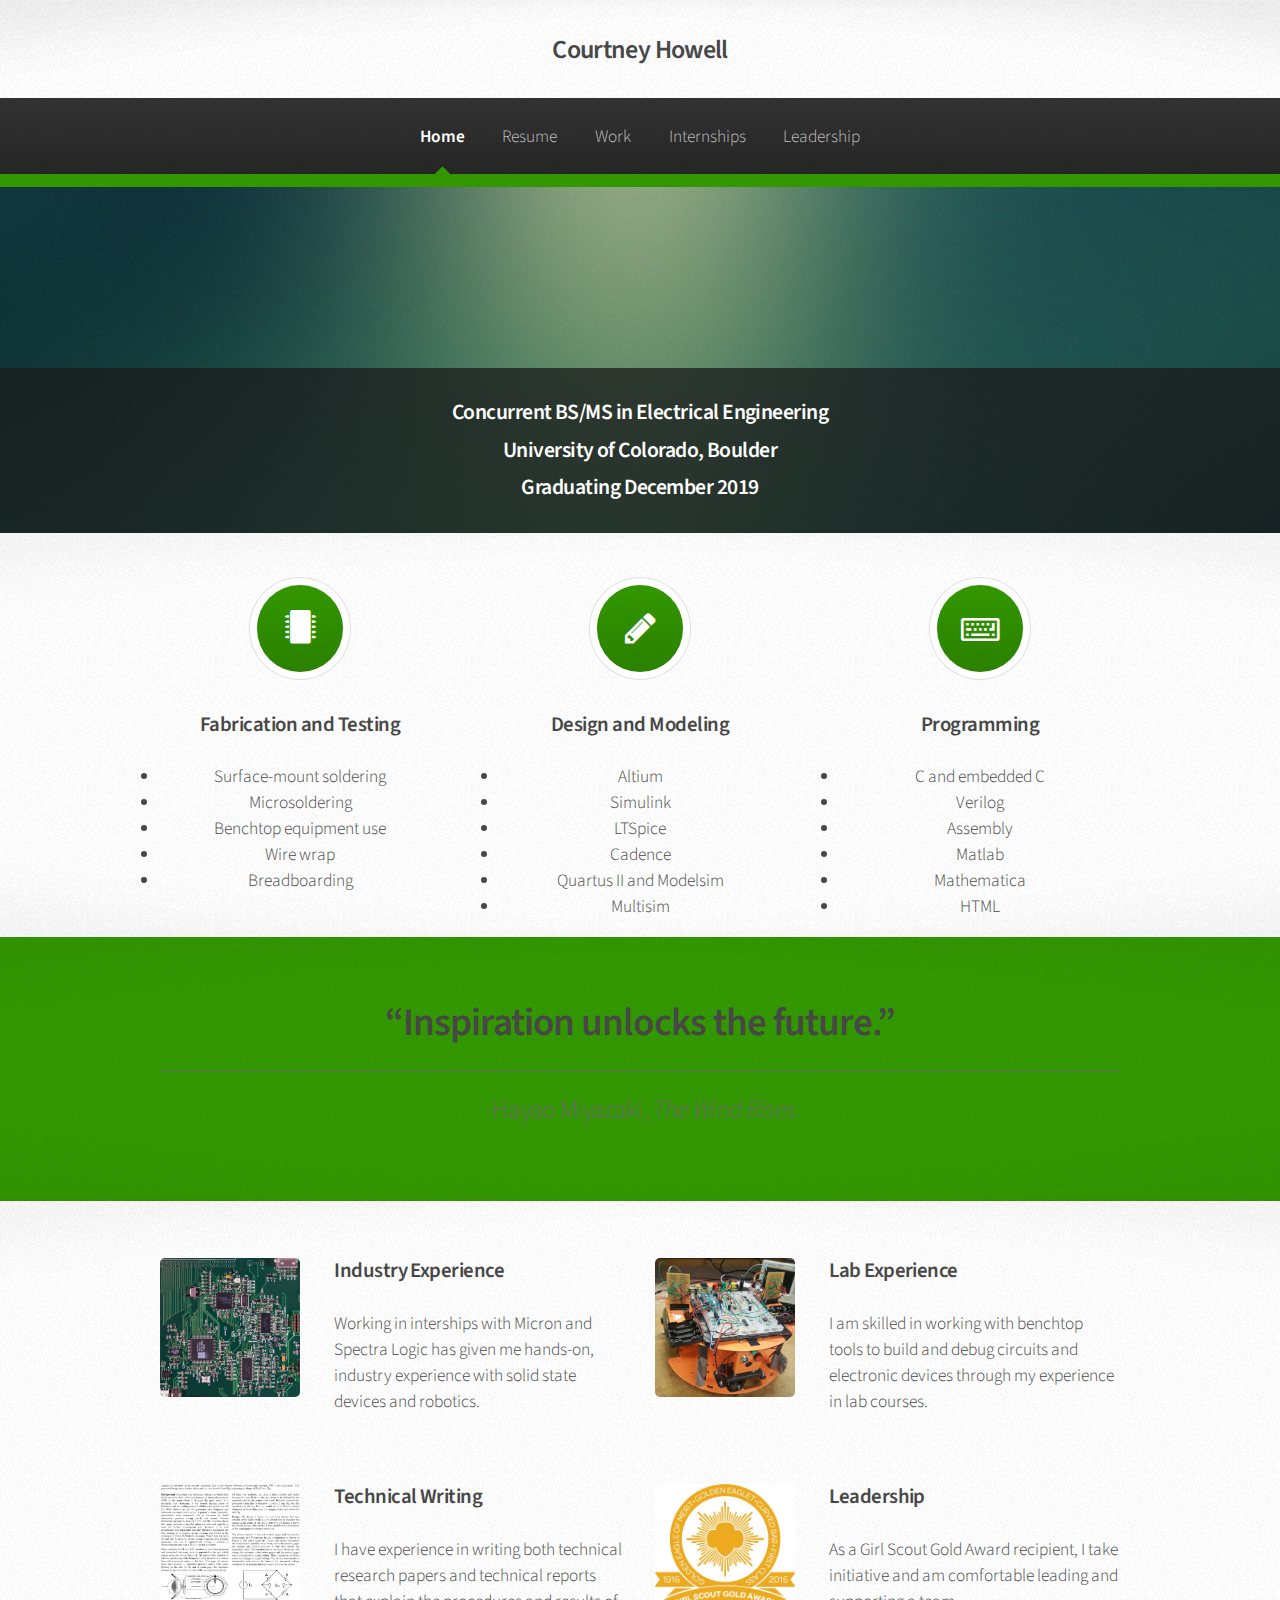
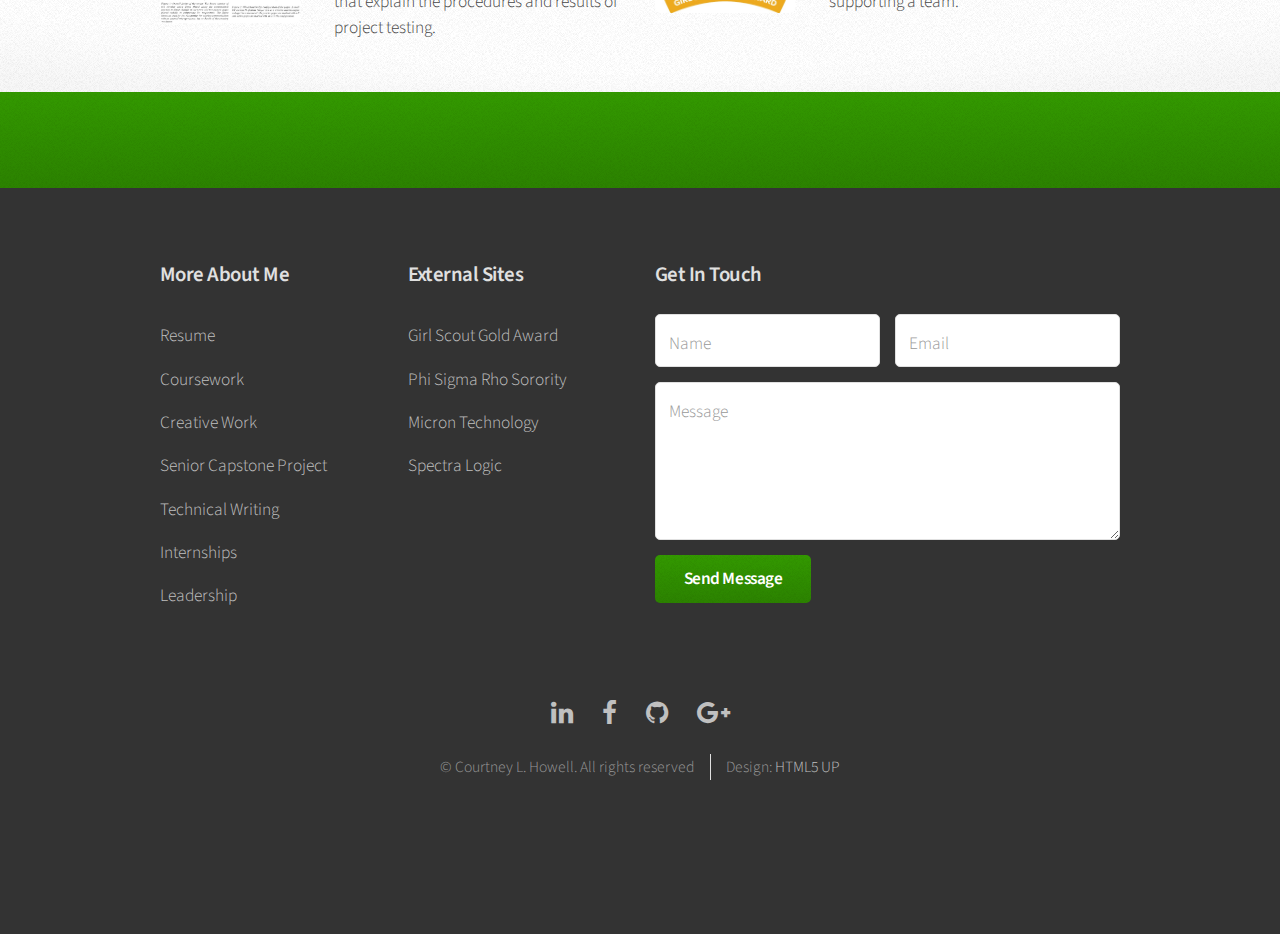
==== index.html @ a3e16678 "Update index.html" ====
<!DOCTYPE HTML>
<!--
	Arcana by HTML5 UP
	html5up.net | @ajlkn
	Free for personal and commercial use under the CCA 3.0 license (html5up.net/license)
-->
<html>
	<head>
		<title>Courtney Howell's E-Portfolio</title>
		<meta charset="utf-8" />
		<meta name="viewport" content="width=device-width, initial-scale=1" />
		<!--[if lte IE 8]><script src="assets/js/ie/html5shiv.js"></script><![endif]-->
		<link rel="stylesheet" href="assets/css/main.css" />
		<!--[if lte IE 8]><link rel="stylesheet" href="assets/css/ie8.css" /><![endif]-->
		<!--[if lte IE 9]><link rel="stylesheet" href="assets/css/ie9.css" /><![endif]-->
		<link rel='icon' href='favicon.ico' type='image/x-icon' />
	</head>
	<body>
		<div id="page-wrapper">

			<!-- Header -->
				<div id="header">

					<!-- Logo -->
						<h1><a href="index.html" id="logo">Courtney Howell</a></h1>

					<!-- Nav -->
						<nav id="nav">
							<ul>
								<li class="current"><a href="index.html">Home</a></li>
								<li><a href="resume.html">Resume</a></li>
								<li>
									<a href="#">Work</a>
									<ul>
										<li><a href="coursework.html">Coursework</a></li>
										<li><a href="creative-work.html">Creative Work</a></li>
										<li><a href="writing-samples.html">Writing Samples</a></li>
										<li><a href="senior-design.html">Senior Design Project</a></li>
									</ul>
								</li>
								<li>
									<a href="internships.html">Internships</a>
									<ul>
										<li><a href="spectra_logic_internship.html">Spectra Logic - 2017</a></li>
										<li><a href="micron_internship.html">Micron - 2018</a></li>
									</ul>
								</li>
								<li>
									<a href="leadership.html">Leadership</a>
									<ul>
										<li><a href="#">Phi Sigma Rho Sorority Officer</a></li>
										<li><a href="#">Girl Scout Gold Award</a></li>
									</ul>
								</li>
							</ul>
						</nav>

				</div>

			<!-- Banner -->
				<section id="banner">
					<header>
						<h2>Concurrent BS/MS in Electrical Engineering<br>
						University of Colorado, Boulder<br>
						Graduating December 2019</h2>
					</header>
				</section>

			<!-- Highlights -->
				<section class="wrapper style1">
					<div class="container">
						<div class="row 200%">
							<section class="4u 12u(narrower)">
								<div class="box highlight">
									<i class="icon major fa-microchip"></i>
									<h3>Fabrication and Testing</h3>
									<li>Surface-mount soldering</li>
									<li>Microsoldering</li>
									<li>Benchtop equipment use</li>
									<li>Wire wrap</li>
									<li>Breadboarding</li>
								</div>
							</section>
							<section class="4u 12u(narrower)">
								<div class="box highlight">
									<i class="icon major fa-pencil"></i>
									<h3>Design and Modeling</h3>
									<li>Altium</li>
									<li>Simulink</li>
									<li>LTSpice</li>
									<li>Cadence</li>
									<li>Quartus II and Modelsim</li>
									<li>Multisim</li>
								</div>
							</section>
							<section class="4u 12u(narrower)">
								<div class="box highlight">
									<i class="icon major fa-keyboard-o"></i>
									<h3>Programming</h3>
									<li>C and embedded C</li>
									<li>Verilog</li>
									<li>Assembly</li>
									<li>Matlab</li>
									<li>Mathematica</li>
									<li>HTML</li>
								</div>
							</section>
						</div>
					</div>
				</section>

			<!-- Gigantic Heading -->
				<section class="wrapper style2">
					<div class="container">
						<header class="major">
							<h2>“Inspiration unlocks the future.”</h2>
							<p>-Hayao Miyazaki, <i>The Wind Rises</i></p>
						</header>
					</div>
				</section>

			<!-- Posts -->
				<section class="wrapper style1">
					<div class="container">
						<div class="row">
							<section class="6u 12u(narrower)">
								<div class="box post">
									<a href="internships.html" class="image left"><img src="images/board-chips-circuit.jpg" alt="" /></a>
									<div class="inner">
										<h3>Industry Experience</h3>
										<p>Working in interships with Micron and Spectra Logic has given me hands-on, industry experience with solid state devices and robotics.</p>
									</div>
								</div>
							</section>
							<section class="6u 12u(narrower)">
								<div class="box post">
									<a href="coursework.html" class="image left"><img src="images/budget-roomba2.jpg" alt="" /></a>
									<div class="inner">
										<h3>Lab Experience</h3>
										<p>I am skilled in working with benchtop tools to build and debug circuits and electronic devices through my experience in lab courses.</p>
									</div>
								</div>
							</section>
						</div>
						<div class="row">
							<section class="6u 12u(narrower)">
								<div class="box post">
									<a href="writing-samples.html" class="image left"><img src="images/technical-writing.jpg" alt="" /></a>
									<div class="inner">
										<h3>Technical Writing</h3>
										<p>I have experience in writing both technical research papers and technical reports that explain the procedures and results of project testing.</p>
									</div>
								</div>
							</section>
							<section class="6u 12u(narrower)">
								<div class="box post">
									<a href="leadership.html" class="image left"><img src="images/gs-gold-award.jpg" alt="" /></a>
									<div class="inner">
										<h3>Leadership</h3>
										<p>As a Girl Scout Gold Award recipient, I take initiative and am comfortable leading and supporting a team.</p>
									</div>
								</div>
							</section>
						</div>
					</div>
				</section>

			<!-- CTA -->
				<section id="cta" class="wrapper style3">
					<div class="container">
						<header>
							<h2></h2>
						</header>
					</div>
				</section>

			<!-- Footer -->
				<div id="footerindex">
					<div class="container">
						<div class="row">
							<section class="3u 6u(narrower) 12u$(mobilep)">
								<h3>More About Me</h3>
								<ul class="links">
									<li><a href="resume.html">Resume</a></li>
									<li><a href="coursework.html">Coursework</a></li>
									<li><a href="creative-work.html">Creative Work</a></li>
									<li><a href="senior-design.html">Senior Capstone Project</a></li>
									<li><a href="writing-samples.html">Technical Writing</a></li>
									<li><a href="internships.html">Internships</a></li>
									<li><a href="leadership.html">Leadership</a></li>
								</ul>
							</section>
							<section class="3u 6u$(narrower) 12u$(mobilep)">
								<h3>External Sites</h3>
								<ul class="links">
									<li><a href="#">Girl Scout Gold Award</a></li>
									<li><a href="#">Phi Sigma Rho Sorority</a></li>
									<li><a href="#">Micron Technology</a></li>
									<li><a href="#">Spectra Logic</a></li>
								</ul>
							</section>
							<section class="6u 12u(narrower)">
								<h3>Get In Touch</h3>
								<form action="https://formspree.io/courtney.howell@colorado.edu" method="POST">
									<div class="row 50%">
										<div class="6u 12u(mobilep)">
											<input type="text" name="name" id="name" placeholder="Name" />
										</div>
										<div class="6u 12u(mobilep)">
											<input type="email" name="email" id="email" placeholder="Email" />
										</div>
									</div>
									<div class="row 50%">
										<div class="12u">
											<textarea name="message" id="message" placeholder="Message" rows="5"></textarea>
										</div>
									</div>
									<div class="row 50%">
										<div class="12u">
											<ul class="actions">
												<li><input type="submit" class="button" value="Send Message" /></li>
											</ul>
										</div>
									</div>
								</form>
							</section>
						</div>
					</div>

					<!-- Icons -->
						<ul class="icons">
							<li><a href="https://www.linkedin.com/in/courtney-howell-999531134/" class="icon fa-linkedin"><span class="label">LinkedIn</span></a></li>
							<li><a href="#" class="icon fa-facebook"><span class="label">Facebook</span></a></li>
							<li><a href="https://github.com/courtneyhowell" class="icon fa-github"><span class="label">GitHub</span></a></li>
							<li><a href="#" class="icon fa-google-plus"><span class="label">Google+</span></a></li>
						</ul>

					<!-- Copyright -->
						<div class="copyright">
							<ul class="menu">
								<li>&copy; Courtney L. Howell. All rights reserved</li><li>Design: <a href="http://html5up.net">HTML5 UP</a></li>
							</ul>
						</div>

				</div>

		</div>

		<!-- Scripts -->
			<script src="assets/js/jquery.min.js"></script>
			<script src="assets/js/jquery.dropotron.min.js"></script>
			<script src="assets/js/skel.min.js"></script>
			<script src="assets/js/util.js"></script>
			<!--[if lte IE 8]><script src="assets/js/ie/respond.min.js"></script><![endif]-->
			<script src="assets/js/main.js"></script>

	</body>
</html>
---- assets/css/main.css ----
@import url("font-awesome.min.css");
@import url("https://fonts.googleapis.com/css?family=Source+Sans+Pro:300,300italic,600,600italic");

/*
	Arcana by HTML5 UP
	html5up.net | @ajlkn
	Free for personal and commercial use under the CCA 3.0 license (html5up.net/license)
*/

/* Reset */

	html, body, div, span, applet, object, iframe, h1, h2, h3, h4, h5, h6, p, blockquote, pre, a, abbr, acronym, address, big, cite, code, del, dfn, em, img, ins, kbd, q, s, samp, small, strike, strong, sub, sup, tt, var, b, u, i, center, dl, dt, dd, ol, ul, li, fieldset, form, label, legend, table, caption, tbody, tfoot, thead, tr, th, td, article, aside, canvas, details, embed, figure, figcaption, footer, header, hgroup, menu, nav, output, ruby, section, summary, time, mark, audio, video {
		margin: 0;
		padding: 0;
		border: 0;
		font-size: 100%;
		font: inherit;
		vertical-align: baseline;
	}

	article, aside, details, figcaption, figure, footer, header, hgroup, menu, nav, section {
		display: block;
	}

	body {
		line-height: 1;
	}

	ol, ul {
		list-style: none;
	}

	blockquote, q {
		quotes: none;
	}

	blockquote:before, blockquote:after, q:before, q:after {
		content: '';
		content: none;
	}

	table {
		border-collapse: collapse;
		border-spacing: 0;
	}

	body {
		-webkit-text-size-adjust: none;
	}

/* Box Model */

	*, *:before, *:after {
		-moz-box-sizing: border-box;
		-webkit-box-sizing: border-box;
		box-sizing: border-box;
	}

/* Containers */

	.container {
		margin-left: auto;
		margin-right: auto;
	}

	.container.\31 25\25 {
		width: 100%;
		max-width: 1750px;
		min-width: 1400px;
	}

	.container.\37 5\25 {
		width: 1050px;
	}

	.container.\35 0\25 {
		width: 700px;
	}

	.container.\32 5\25 {
		width: 350px;
	}

	.container {
		width: 1400px;
	}

	@media screen and (max-width: 1680px) {

		.container.\31 25\25 {
			width: 100%;
			max-width: 1500px;
			min-width: 1200px;
		}

		.container.\37 5\25 {
			width: 900px;
		}

		.container.\35 0\25 {
			width: 600px;
		}

		.container.\32 5\25 {
			width: 300px;
		}

		.container {
			width: 1200px;
		}

	}

	@media screen and (max-width: 1280px) {

		.container.\31 25\25 {
			width: 100%;
			max-width: 1200px;
			min-width: 960px;
		}

		.container.\37 5\25 {
			width: 720px;
		}

		.container.\35 0\25 {
			width: 480px;
		}

		.container.\32 5\25 {
			width: 240px;
		}

		.container {
			width: 960px;
		}

	}

	@media screen and (max-width: 980px) {

		.container.\31 25\25 {
			width: 100%;
			max-width: 118.75%;
			min-width: 95%;
		}

		.container.\37 5\25 {
			width: 71.25%;
		}

		.container.\35 0\25 {
			width: 47.5%;
		}

		.container.\32 5\25 {
			width: 23.75%;
		}

		.container {
			width: 95%;
		}

	}

	@media screen and (max-width: 840px) {

		.container.\31 25\25 {
			width: 100%;
			max-width: 118.75%;
			min-width: 95%;
		}

		.container.\37 5\25 {
			width: 71.25%;
		}

		.container.\35 0\25 {
			width: 47.5%;
		}

		.container.\32 5\25 {
			width: 23.75%;
		}

		.container {
			width: 95% !important;
		}

	}

	@media screen and (max-width: 736px) {

		.container.\31 25\25 {
			width: 100%;
			max-width: 112.5%;
			min-width: 90%;
		}

		.container.\37 5\25 {
			width: 67.5%;
		}

		.container.\35 0\25 {
			width: 45%;
		}

		.container.\32 5\25 {
			width: 22.5%;
		}

		.container {
			width: 90% !important;
		}

	}

	@media screen and (max-width: 480px) {

		.container.\31 25\25 {
			width: 100%;
			max-width: 125%;
			min-width: 100%;
		}

		.container.\37 5\25 {
			width: 75%;
		}

		.container.\35 0\25 {
			width: 50%;
		}

		.container.\32 5\25 {
			width: 25%;
		}

		.container {
			width: 100% !important;
		}

	}

/* Grid */

	.row {
		border-bottom: solid 1px transparent;
		-moz-box-sizing: border-box;
		-webkit-box-sizing: border-box;
		box-sizing: border-box;
	}

	.row > * {
		float: left;
		-moz-box-sizing: border-box;
		-webkit-box-sizing: border-box;
		box-sizing: border-box;
	}

	.row:after, .row:before {
		content: '';
		display: block;
		clear: both;
		height: 0;
	}

	.row.uniform > * > :first-child {
		margin-top: 0;
	}

	.row.uniform > * > :last-child {
		margin-bottom: 0;
	}

	.row.\30 \25 > * {
		padding: 0px 0 0 0px;
	}

	.row.\30 \25 {
		margin: 0px 0 -1px 0px;
	}

	.row.uniform.\30 \25 > * {
		padding: 0px 0 0 0px;
	}

	.row.uniform.\30 \25 {
		margin: 0px 0 -1px 0px;
	}

	.row > * {
		padding: 50px 0 0 50px;
	}

	.row {
		margin: -50px 0 -1px -50px;
	}

	.row.uniform > * {
		padding: 50px 0 0 50px;
	}

	.row.uniform {
		margin: -50px 0 -1px -50px;
	}

	.row.\32 00\25 > * {
		padding: 100px 0 0 100px;
	}

	.row.\32 00\25 {
		margin: -100px 0 -1px -100px;
	}

	.row.uniform.\32 00\25 > * {
		padding: 100px 0 0 100px;
	}

	.row.uniform.\32 00\25 {
		margin: -100px 0 -1px -100px;
	}

	.row.\31 50\25 > * {
		padding: 75px 0 0 75px;
	}

	.row.\31 50\25 {
		margin: -75px 0 -1px -75px;
	}

	.row.uniform.\31 50\25 > * {
		padding: 75px 0 0 75px;
	}

	.row.uniform.\31 50\25 {
		margin: -75px 0 -1px -75px;
	}

	.row.\35 0\25 > * {
		padding: 25px 0 0 25px;
	}

	.row.\35 0\25 {
		margin: -25px 0 -1px -25px;
	}

	.row.uniform.\35 0\25 > * {
		padding: 25px 0 0 25px;
	}

	.row.uniform.\35 0\25 {
		margin: -25px 0 -1px -25px;
	}

	.row.\32 5\25 > * {
		padding: 12.5px 0 0 12.5px;
	}

	.row.\32 5\25 {
		margin: -12.5px 0 -1px -12.5px;
	}

	.row.uniform.\32 5\25 > * {
		padding: 12.5px 0 0 12.5px;
	}

	.row.uniform.\32 5\25 {
		margin: -12.5px 0 -1px -12.5px;
	}

	.\31 2u, .\31 2u\24 {
		width: 100%;
		clear: none;
		margin-left: 0;
	}

	.\31 1u, .\31 1u\24 {
		width: 91.6666666667%;
		clear: none;
		margin-left: 0;
	}

	.\31 0u, .\31 0u\24 {
		width: 83.3333333333%;
		clear: none;
		margin-left: 0;
	}

	.\39 u, .\39 u\24 {
		width: 75%;
		clear: none;
		margin-left: 0;
	}

	.\38 u, .\38 u\24 {
		width: 66.6666666667%;
		clear: none;
		margin-left: 0;
	}

	.\37 u, .\37 u\24 {
		width: 58.3333333333%;
		clear: none;
		margin-left: 0;
	}

	.\36 u, .\36 u\24 {
		width: 50%;
		clear: none;
		margin-left: 0;
	}

	.\35 u, .\35 u\24 {
		width: 41.6666666667%;
		clear: none;
		margin-left: 0;
	}

	.\34 u, .\34 u\24 {
		width: 33.3333333333%;
		clear: none;
		margin-left: 0;
	}

	.\33 u, .\33 u\24 {
		width: 25%;
		clear: none;
		margin-left: 0;
	}

	.\32 u, .\32 u\24 {
		width: 16.6666666667%;
		clear: none;
		margin-left: 0;
	}

	.\31 u, .\31 u\24 {
		width: 8.3333333333%;
		clear: none;
		margin-left: 0;
	}

	.\31 2u\24 + *,
	.\31 1u\24 + *,
	.\31 0u\24 + *,
	.\39 u\24 + *,
	.\38 u\24 + *,
	.\37 u\24 + *,
	.\36 u\24 + *,
	.\35 u\24 + *,
	.\34 u\24 + *,
	.\33 u\24 + *,
	.\32 u\24 + *,
	.\31 u\24 + * {
		clear: left;
	}

	.\-11u {
		margin-left: 91.66667%;
	}

	.\-10u {
		margin-left: 83.33333%;
	}

	.\-9u {
		margin-left: 75%;
	}

	.\-8u {
		margin-left: 66.66667%;
	}

	.\-7u {
		margin-left: 58.33333%;
	}

	.\-6u {
		margin-left: 50%;
	}

	.\-5u {
		margin-left: 41.66667%;
	}

	.\-4u {
		margin-left: 33.33333%;
	}

	.\-3u {
		margin-left: 25%;
	}

	.\-2u {
		margin-left: 16.66667%;
	}

	.\-1u {
		margin-left: 8.33333%;
	}

	@media screen and (max-width: 1680px) {

		.row > * {
			padding: 40px 0 0 40px;
		}

		.row {
			margin: -40px 0 -1px -40px;
		}

		.row.uniform > * {
			padding: 40px 0 0 40px;
		}

		.row.uniform {
			margin: -40px 0 -1px -40px;
		}

		.row.\32 00\25 > * {
			padding: 80px 0 0 80px;
		}

		.row.\32 00\25 {
			margin: -80px 0 -1px -80px;
		}

		.row.uniform.\32 00\25 > * {
			padding: 80px 0 0 80px;
		}

		.row.uniform.\32 00\25 {
			margin: -80px 0 -1px -80px;
		}

		.row.\31 50\25 > * {
			padding: 60px 0 0 60px;
		}

		.row.\31 50\25 {
			margin: -60px 0 -1px -60px;
		}

		.row.uniform.\31 50\25 > * {
			padding: 60px 0 0 60px;
		}

		.row.uniform.\31 50\25 {
			margin: -60px 0 -1px -60px;
		}

		.row.\35 0\25 > * {
			padding: 20px 0 0 20px;
		}

		.row.\35 0\25 {
			margin: -20px 0 -1px -20px;
		}

		.row.uniform.\35 0\25 > * {
			padding: 20px 0 0 20px;
		}

		.row.uniform.\35 0\25 {
			margin: -20px 0 -1px -20px;
		}

		.row.\32 5\25 > * {
			padding: 10px 0 0 10px;
		}

		.row.\32 5\25 {
			margin: -10px 0 -1px -10px;
		}

		.row.uniform.\32 5\25 > * {
			padding: 10px 0 0 10px;
		}

		.row.uniform.\32 5\25 {
			margin: -10px 0 -1px -10px;
		}

		.\31 2u\28wide\29, .\31 2u\24\28wide\29 {
			width: 100%;
			clear: none;
			margin-left: 0;
		}

		.\31 1u\28wide\29, .\31 1u\24\28wide\29 {
			width: 91.6666666667%;
			clear: none;
			margin-left: 0;
		}

		.\31 0u\28wide\29, .\31 0u\24\28wide\29 {
			width: 83.3333333333%;
			clear: none;
			margin-left: 0;
		}

		.\39 u\28wide\29, .\39 u\24\28wide\29 {
			width: 75%;
			clear: none;
			margin-left: 0;
		}

		.\38 u\28wide\29, .\38 u\24\28wide\29 {
			width: 66.6666666667%;
			clear: none;
			margin-left: 0;
		}

		.\37 u\28wide\29, .\37 u\24\28wide\29 {
			width: 58.3333333333%;
			clear: none;
			margin-left: 0;
		}

		.\36 u\28wide\29, .\36 u\24\28wide\29 {
			width: 50%;
			clear: none;
			margin-left: 0;
		}

		.\35 u\28wide\29, .\35 u\24\28wide\29 {
			width: 41.6666666667%;
			clear: none;
			margin-left: 0;
		}

		.\34 u\28wide\29, .\34 u\24\28wide\29 {
			width: 33.3333333333%;
			clear: none;
			margin-left: 0;
		}

		.\33 u\28wide\29, .\33 u\24\28wide\29 {
			width: 25%;
			clear: none;
			margin-left: 0;
		}

		.\32 u\28wide\29, .\32 u\24\28wide\29 {
			width: 16.6666666667%;
			clear: none;
			margin-left: 0;
		}

		.\31 u\28wide\29, .\31 u\24\28wide\29 {
			width: 8.3333333333%;
			clear: none;
			margin-left: 0;
		}

		.\31 2u\24\28wide\29 + *,
		.\31 1u\24\28wide\29 + *,
		.\31 0u\24\28wide\29 + *,
		.\39 u\24\28wide\29 + *,
		.\38 u\24\28wide\29 + *,
		.\37 u\24\28wide\29 + *,
		.\36 u\24\28wide\29 + *,
		.\35 u\24\28wide\29 + *,
		.\34 u\24\28wide\29 + *,
		.\33 u\24\28wide\29 + *,
		.\32 u\24\28wide\29 + *,
		.\31 u\24\28wide\29 + * {
			clear: left;
		}

		.\-11u\28wide\29 {
			margin-left: 91.66667%;
		}

		.\-10u\28wide\29 {
			margin-left: 83.33333%;
		}

		.\-9u\28wide\29 {
			margin-left: 75%;
		}

		.\-8u\28wide\29 {
			margin-left: 66.66667%;
		}

		.\-7u\28wide\29 {
			margin-left: 58.33333%;
		}

		.\-6u\28wide\29 {
			margin-left: 50%;
		}

		.\-5u\28wide\29 {
			margin-left: 41.66667%;
		}

		.\-4u\28wide\29 {
			margin-left: 33.33333%;
		}

		.\-3u\28wide\29 {
			margin-left: 25%;
		}

		.\-2u\28wide\29 {
			margin-left: 16.66667%;
		}

		.\-1u\28wide\29 {
			margin-left: 8.33333%;
		}

	}

	@media screen and (max-width: 1280px) {

		.row > * {
			padding: 30px 0 0 30px;
		}

		.row {
			margin: -30px 0 -1px -30px;
		}

		.row.uniform > * {
			padding: 30px 0 0 30px;
		}

		.row.uniform {
			margin: -30px 0 -1px -30px;
		}

		.row.\32 00\25 > * {
			padding: 60px 0 0 60px;
		}

		.row.\32 00\25 {
			margin: -60px 0 -1px -60px;
		}

		.row.uniform.\32 00\25 > * {
			padding: 60px 0 0 60px;
		}

		.row.uniform.\32 00\25 {
			margin: -60px 0 -1px -60px;
		}

		.row.\31 50\25 > * {
			padding: 45px 0 0 45px;
		}

		.row.\31 50\25 {
			margin: -45px 0 -1px -45px;
		}

		.row.uniform.\31 50\25 > * {
			padding: 45px 0 0 45px;
		}

		.row.uniform.\31 50\25 {
			margin: -45px 0 -1px -45px;
		}

		.row.\35 0\25 > * {
			padding: 15px 0 0 15px;
		}

		.row.\35 0\25 {
			margin: -15px 0 -1px -15px;
		}

		.row.uniform.\35 0\25 > * {
			padding: 15px 0 0 15px;
		}

		.row.uniform.\35 0\25 {
			margin: -15px 0 -1px -15px;
		}

		.row.\32 5\25 > * {
			padding: 7.5px 0 0 7.5px;
		}

		.row.\32 5\25 {
			margin: -7.5px 0 -1px -7.5px;
		}

		.row.uniform.\32 5\25 > * {
			padding: 7.5px 0 0 7.5px;
		}

		.row.uniform.\32 5\25 {
			margin: -7.5px 0 -1px -7.5px;
		}

		.\31 2u\28normal\29, .\31 2u\24\28normal\29 {
			width: 100%;
			clear: none;
			margin-left: 0;
		}

		.\31 1u\28normal\29, .\31 1u\24\28normal\29 {
			width: 91.6666666667%;
			clear: none;
			margin-left: 0;
		}

		.\31 0u\28normal\29, .\31 0u\24\28normal\29 {
			width: 83.3333333333%;
			clear: none;
			margin-left: 0;
		}

		.\39 u\28normal\29, .\39 u\24\28normal\29 {
			width: 75%;
			clear: none;
			margin-left: 0;
		}

		.\38 u\28normal\29, .\38 u\24\28normal\29 {
			width: 66.6666666667%;
			clear: none;
			margin-left: 0;
		}

		.\37 u\28normal\29, .\37 u\24\28normal\29 {
			width: 58.3333333333%;
			clear: none;
			margin-left: 0;
		}

		.\36 u\28normal\29, .\36 u\24\28normal\29 {
			width: 50%;
			clear: none;
			margin-left: 0;
		}

		.\35 u\28normal\29, .\35 u\24\28normal\29 {
			width: 41.6666666667%;
			clear: none;
			margin-left: 0;
		}

		.\34 u\28normal\29, .\34 u\24\28normal\29 {
			width: 33.3333333333%;
			clear: none;
			margin-left: 0;
		}

		.\33 u\28normal\29, .\33 u\24\28normal\29 {
			width: 25%;
			clear: none;
			margin-left: 0;
		}

		.\32 u\28normal\29, .\32 u\24\28normal\29 {
			width: 16.6666666667%;
			clear: none;
			margin-left: 0;
		}

		.\31 u\28normal\29, .\31 u\24\28normal\29 {
			width: 8.3333333333%;
			clear: none;
			margin-left: 0;
		}

		.\31 2u\24\28normal\29 + *,
		.\31 1u\24\28normal\29 + *,
		.\31 0u\24\28normal\29 + *,
		.\39 u\24\28normal\29 + *,
		.\38 u\24\28normal\29 + *,
		.\37 u\24\28normal\29 + *,
		.\36 u\24\28normal\29 + *,
		.\35 u\24\28normal\29 + *,
		.\34 u\24\28normal\29 + *,
		.\33 u\24\28normal\29 + *,
		.\32 u\24\28normal\29 + *,
		.\31 u\24\28normal\29 + * {
			clear: left;
		}

		.\-11u\28normal\29 {
			margin-left: 91.66667%;
		}

		.\-10u\28normal\29 {
			margin-left: 83.33333%;
		}

		.\-9u\28normal\29 {
			margin-left: 75%;
		}

		.\-8u\28normal\29 {
			margin-left: 66.66667%;
		}

		.\-7u\28normal\29 {
			margin-left: 58.33333%;
		}

		.\-6u\28normal\29 {
			margin-left: 50%;
		}

		.\-5u\28normal\29 {
			margin-left: 41.66667%;
		}

		.\-4u\28normal\29 {
			margin-left: 33.33333%;
		}

		.\-3u\28normal\29 {
			margin-left: 25%;
		}

		.\-2u\28normal\29 {
			margin-left: 16.66667%;
		}

		.\-1u\28normal\29 {
			margin-left: 8.33333%;
		}

	}

	@media screen and (max-width: 980px) {

		.row > * {
			padding: 30px 0 0 30px;
		}

		.row {
			margin: -30px 0 -1px -30px;
		}

		.row.uniform > * {
			padding: 30px 0 0 30px;
		}

		.row.uniform {
			margin: -30px 0 -1px -30px;
		}

		.row.\32 00\25 > * {
			padding: 60px 0 0 60px;
		}

		.row.\32 00\25 {
			margin: -60px 0 -1px -60px;
		}

		.row.uniform.\32 00\25 > * {
			padding: 60px 0 0 60px;
		}

		.row.uniform.\32 00\25 {
			margin: -60px 0 -1px -60px;
		}

		.row.\31 50\25 > * {
			padding: 45px 0 0 45px;
		}

		.row.\31 50\25 {
			margin: -45px 0 -1px -45px;
		}

		.row.uniform.\31 50\25 > * {
			padding: 45px 0 0 45px;
		}

		.row.uniform.\31 50\25 {
			margin: -45px 0 -1px -45px;
		}

		.row.\35 0\25 > * {
			padding: 15px 0 0 15px;
		}

		.row.\35 0\25 {
			margin: -15px 0 -1px -15px;
		}

		.row.uniform.\35 0\25 > * {
			padding: 15px 0 0 15px;
		}

		.row.uniform.\35 0\25 {
			margin: -15px 0 -1px -15px;
		}

		.row.\32 5\25 > * {
			padding: 7.5px 0 0 7.5px;
		}

		.row.\32 5\25 {
			margin: -7.5px 0 -1px -7.5px;
		}

		.row.uniform.\32 5\25 > * {
			padding: 7.5px 0 0 7.5px;
		}

		.row.uniform.\32 5\25 {
			margin: -7.5px 0 -1px -7.5px;
		}

		.\31 2u\28narrow\29, .\31 2u\24\28narrow\29 {
			width: 100%;
			clear: none;
			margin-left: 0;
		}

		.\31 1u\28narrow\29, .\31 1u\24\28narrow\29 {
			width: 91.6666666667%;
			clear: none;
			margin-left: 0;
		}

		.\31 0u\28narrow\29, .\31 0u\24\28narrow\29 {
			width: 83.3333333333%;
			clear: none;
			margin-left: 0;
		}

		.\39 u\28narrow\29, .\39 u\24\28narrow\29 {
			width: 75%;
			clear: none;
			margin-left: 0;
		}

		.\38 u\28narrow\29, .\38 u\24\28narrow\29 {
			width: 66.6666666667%;
			clear: none;
			margin-left: 0;
		}

		.\37 u\28narrow\29, .\37 u\24\28narrow\29 {
			width: 58.3333333333%;
			clear: none;
			margin-left: 0;
		}

		.\36 u\28narrow\29, .\36 u\24\28narrow\29 {
			width: 50%;
			clear: none;
			margin-left: 0;
		}

		.\35 u\28narrow\29, .\35 u\24\28narrow\29 {
			width: 41.6666666667%;
			clear: none;
			margin-left: 0;
		}

		.\34 u\28narrow\29, .\34 u\24\28narrow\29 {
			width: 33.3333333333%;
			clear: none;
			margin-left: 0;
		}

		.\33 u\28narrow\29, .\33 u\24\28narrow\29 {
			width: 25%;
			clear: none;
			margin-left: 0;
		}

		.\32 u\28narrow\29, .\32 u\24\28narrow\29 {
			width: 16.6666666667%;
			clear: none;
			margin-left: 0;
		}

		.\31 u\28narrow\29, .\31 u\24\28narrow\29 {
			width: 8.3333333333%;
			clear: none;
			margin-left: 0;
		}

		.\31 2u\24\28narrow\29 + *,
		.\31 1u\24\28narrow\29 + *,
		.\31 0u\24\28narrow\29 + *,
		.\39 u\24\28narrow\29 + *,
		.\38 u\24\28narrow\29 + *,
		.\37 u\24\28narrow\29 + *,
		.\36 u\24\28narrow\29 + *,
		.\35 u\24\28narrow\29 + *,
		.\34 u\24\28narrow\29 + *,
		.\33 u\24\28narrow\29 + *,
		.\32 u\24\28narrow\29 + *,
		.\31 u\24\28narrow\29 + * {
			clear: left;
		}

		.\-11u\28narrow\29 {
			margin-left: 91.66667%;
		}

		.\-10u\28narrow\29 {
			margin-left: 83.33333%;
		}

		.\-9u\28narrow\29 {
			margin-left: 75%;
		}

		.\-8u\28narrow\29 {
			margin-left: 66.66667%;
		}

		.\-7u\28narrow\29 {
			margin-left: 58.33333%;
		}

		.\-6u\28narrow\29 {
			margin-left: 50%;
		}

		.\-5u\28narrow\29 {
			margin-left: 41.66667%;
		}

		.\-4u\28narrow\29 {
			margin-left: 33.33333%;
		}

		.\-3u\28narrow\29 {
			margin-left: 25%;
		}

		.\-2u\28narrow\29 {
			margin-left: 16.66667%;
		}

		.\-1u\28narrow\29 {
			margin-left: 8.33333%;
		}

	}

	@media screen and (max-width: 840px) {

		.row > * {
			padding: 30px 0 0 30px;
		}

		.row {
			margin: -30px 0 -1px -30px;
		}

		.row.uniform > * {
			padding: 30px 0 0 30px;
		}

		.row.uniform {
			margin: -30px 0 -1px -30px;
		}

		.row.\32 00\25 > * {
			padding: 60px 0 0 60px;
		}

		.row.\32 00\25 {
			margin: -60px 0 -1px -60px;
		}

		.row.uniform.\32 00\25 > * {
			padding: 60px 0 0 60px;
		}

		.row.uniform.\32 00\25 {
			margin: -60px 0 -1px -60px;
		}

		.row.\31 50\25 > * {
			padding: 45px 0 0 45px;
		}

		.row.\31 50\25 {
			margin: -45px 0 -1px -45px;
		}

		.row.uniform.\31 50\25 > * {
			padding: 45px 0 0 45px;
		}

		.row.uniform.\31 50\25 {
			margin: -45px 0 -1px -45px;
		}

		.row.\35 0\25 > * {
			padding: 15px 0 0 15px;
		}

		.row.\35 0\25 {
			margin: -15px 0 -1px -15px;
		}

		.row.uniform.\35 0\25 > * {
			padding: 15px 0 0 15px;
		}

		.row.uniform.\35 0\25 {
			margin: -15px 0 -1px -15px;
		}

		.row.\32 5\25 > * {
			padding: 7.5px 0 0 7.5px;
		}

		.row.\32 5\25 {
			margin: -7.5px 0 -1px -7.5px;
		}

		.row.uniform.\32 5\25 > * {
			padding: 7.5px 0 0 7.5px;
		}

		.row.uniform.\32 5\25 {
			margin: -7.5px 0 -1px -7.5px;
		}

		.\31 2u\28narrower\29, .\31 2u\24\28narrower\29 {
			width: 100%;
			clear: none;
			margin-left: 0;
		}

		.\31 1u\28narrower\29, .\31 1u\24\28narrower\29 {
			width: 91.6666666667%;
			clear: none;
			margin-left: 0;
		}

		.\31 0u\28narrower\29, .\31 0u\24\28narrower\29 {
			width: 83.3333333333%;
			clear: none;
			margin-left: 0;
		}

		.\39 u\28narrower\29, .\39 u\24\28narrower\29 {
			width: 75%;
			clear: none;
			margin-left: 0;
		}

		.\38 u\28narrower\29, .\38 u\24\28narrower\29 {
			width: 66.6666666667%;
			clear: none;
			margin-left: 0;
		}

		.\37 u\28narrower\29, .\37 u\24\28narrower\29 {
			width: 58.3333333333%;
			clear: none;
			margin-left: 0;
		}

		.\36 u\28narrower\29, .\36 u\24\28narrower\29 {
			width: 50%;
			clear: none;
			margin-left: 0;
		}

		.\35 u\28narrower\29, .\35 u\24\28narrower\29 {
			width: 41.6666666667%;
			clear: none;
			margin-left: 0;
		}

		.\34 u\28narrower\29, .\34 u\24\28narrower\29 {
			width: 33.3333333333%;
			clear: none;
			margin-left: 0;
		}

		.\33 u\28narrower\29, .\33 u\24\28narrower\29 {
			width: 25%;
			clear: none;
			margin-left: 0;
		}

		.\32 u\28narrower\29, .\32 u\24\28narrower\29 {
			width: 16.6666666667%;
			clear: none;
			margin-left: 0;
		}

		.\31 u\28narrower\29, .\31 u\24\28narrower\29 {
			width: 8.3333333333%;
			clear: none;
			margin-left: 0;
		}

		.\31 2u\24\28narrower\29 + *,
		.\31 1u\24\28narrower\29 + *,
		.\31 0u\24\28narrower\29 + *,
		.\39 u\24\28narrower\29 + *,
		.\38 u\24\28narrower\29 + *,
		.\37 u\24\28narrower\29 + *,
		.\36 u\24\28narrower\29 + *,
		.\35 u\24\28narrower\29 + *,
		.\34 u\24\28narrower\29 + *,
		.\33 u\24\28narrower\29 + *,
		.\32 u\24\28narrower\29 + *,
		.\31 u\24\28narrower\29 + * {
			clear: left;
		}

		.\-11u\28narrower\29 {
			margin-left: 91.66667%;
		}

		.\-10u\28narrower\29 {
			margin-left: 83.33333%;
		}

		.\-9u\28narrower\29 {
			margin-left: 75%;
		}

		.\-8u\28narrower\29 {
			margin-left: 66.66667%;
		}

		.\-7u\28narrower\29 {
			margin-left: 58.33333%;
		}

		.\-6u\28narrower\29 {
			margin-left: 50%;
		}

		.\-5u\28narrower\29 {
			margin-left: 41.66667%;
		}

		.\-4u\28narrower\29 {
			margin-left: 33.33333%;
		}

		.\-3u\28narrower\29 {
			margin-left: 25%;
		}

		.\-2u\28narrower\29 {
			margin-left: 16.66667%;
		}

		.\-1u\28narrower\29 {
			margin-left: 8.33333%;
		}

	}

	@media screen and (max-width: 736px) {

		.row > * {
			padding: 20px 0 0 20px;
		}

		.row {
			margin: -20px 0 -1px -20px;
		}

		.row.uniform > * {
			padding: 20px 0 0 20px;
		}

		.row.uniform {
			margin: -20px 0 -1px -20px;
		}

		.row.\32 00\25 > * {
			padding: 40px 0 0 40px;
		}

		.row.\32 00\25 {
			margin: -40px 0 -1px -40px;
		}

		.row.uniform.\32 00\25 > * {
			padding: 40px 0 0 40px;
		}

		.row.uniform.\32 00\25 {
			margin: -40px 0 -1px -40px;
		}

		.row.\31 50\25 > * {
			padding: 30px 0 0 30px;
		}

		.row.\31 50\25 {
			margin: -30px 0 -1px -30px;
		}

		.row.uniform.\31 50\25 > * {
			padding: 30px 0 0 30px;
		}

		.row.uniform.\31 50\25 {
			margin: -30px 0 -1px -30px;
		}

		.row.\35 0\25 > * {
			padding: 10px 0 0 10px;
		}

		.row.\35 0\25 {
			margin: -10px 0 -1px -10px;
		}

		.row.uniform.\35 0\25 > * {
			padding: 10px 0 0 10px;
		}

		.row.uniform.\35 0\25 {
			margin: -10px 0 -1px -10px;
		}

		.row.\32 5\25 > * {
			padding: 5px 0 0 5px;
		}

		.row.\32 5\25 {
			margin: -5px 0 -1px -5px;
		}

		.row.uniform.\32 5\25 > * {
			padding: 5px 0 0 5px;
		}

		.row.uniform.\32 5\25 {
			margin: -5px 0 -1px -5px;
		}

		.\31 2u\28mobile\29, .\31 2u\24\28mobile\29 {
			width: 100%;
			clear: none;
			margin-left: 0;
		}

		.\31 1u\28mobile\29, .\31 1u\24\28mobile\29 {
			width: 91.6666666667%;
			clear: none;
			margin-left: 0;
		}

		.\31 0u\28mobile\29, .\31 0u\24\28mobile\29 {
			width: 83.3333333333%;
			clear: none;
			margin-left: 0;
		}

		.\39 u\28mobile\29, .\39 u\24\28mobile\29 {
			width: 75%;
			clear: none;
			margin-left: 0;
		}

		.\38 u\28mobile\29, .\38 u\24\28mobile\29 {
			width: 66.6666666667%;
			clear: none;
			margin-left: 0;
		}

		.\37 u\28mobile\29, .\37 u\24\28mobile\29 {
			width: 58.3333333333%;
			clear: none;
			margin-left: 0;
		}

		.\36 u\28mobile\29, .\36 u\24\28mobile\29 {
			width: 50%;
			clear: none;
			margin-left: 0;
		}

		.\35 u\28mobile\29, .\35 u\24\28mobile\29 {
			width: 41.6666666667%;
			clear: none;
			margin-left: 0;
		}

		.\34 u\28mobile\29, .\34 u\24\28mobile\29 {
			width: 33.3333333333%;
			clear: none;
			margin-left: 0;
		}

		.\33 u\28mobile\29, .\33 u\24\28mobile\29 {
			width: 25%;
			clear: none;
			margin-left: 0;
		}

		.\32 u\28mobile\29, .\32 u\24\28mobile\29 {
			width: 16.6666666667%;
			clear: none;
			margin-left: 0;
		}

		.\31 u\28mobile\29, .\31 u\24\28mobile\29 {
			width: 8.3333333333%;
			clear: none;
			margin-left: 0;
		}

		.\31 2u\24\28mobile\29 + *,
		.\31 1u\24\28mobile\29 + *,
		.\31 0u\24\28mobile\29 + *,
		.\39 u\24\28mobile\29 + *,
		.\38 u\24\28mobile\29 + *,
		.\37 u\24\28mobile\29 + *,
		.\36 u\24\28mobile\29 + *,
		.\35 u\24\28mobile\29 + *,
		.\34 u\24\28mobile\29 + *,
		.\33 u\24\28mobile\29 + *,
		.\32 u\24\28mobile\29 + *,
		.\31 u\24\28mobile\29 + * {
			clear: left;
		}

		.\-11u\28mobile\29 {
			margin-left: 91.66667%;
		}

		.\-10u\28mobile\29 {
			margin-left: 83.33333%;
		}

		.\-9u\28mobile\29 {
			margin-left: 75%;
		}

		.\-8u\28mobile\29 {
			margin-left: 66.66667%;
		}

		.\-7u\28mobile\29 {
			margin-left: 58.33333%;
		}

		.\-6u\28mobile\29 {
			margin-left: 50%;
		}

		.\-5u\28mobile\29 {
			margin-left: 41.66667%;
		}

		.\-4u\28mobile\29 {
			margin-left: 33.33333%;
		}

		.\-3u\28mobile\29 {
			margin-left: 25%;
		}

		.\-2u\28mobile\29 {
			margin-left: 16.66667%;
		}

		.\-1u\28mobile\29 {
			margin-left: 8.33333%;
		}

	}

	@media screen and (max-width: 480px) {

		.row > * {
			padding: 20px 0 0 20px;
		}

		.row {
			margin: -20px 0 -1px -20px;
		}

		.row.uniform > * {
			padding: 20px 0 0 20px;
		}

		.row.uniform {
			margin: -20px 0 -1px -20px;
		}

		.row.\32 00\25 > * {
			padding: 40px 0 0 40px;
		}

		.row.\32 00\25 {
			margin: -40px 0 -1px -40px;
		}

		.row.uniform.\32 00\25 > * {
			padding: 40px 0 0 40px;
		}

		.row.uniform.\32 00\25 {
			margin: -40px 0 -1px -40px;
		}

		.row.\31 50\25 > * {
			padding: 30px 0 0 30px;
		}

		.row.\31 50\25 {
			margin: -30px 0 -1px -30px;
		}

		.row.uniform.\31 50\25 > * {
			padding: 30px 0 0 30px;
		}

		.row.uniform.\31 50\25 {
			margin: -30px 0 -1px -30px;
		}

		.row.\35 0\25 > * {
			padding: 10px 0 0 10px;
		}

		.row.\35 0\25 {
			margin: -10px 0 -1px -10px;
		}

		.row.uniform.\35 0\25 > * {
			padding: 10px 0 0 10px;
		}

		.row.uniform.\35 0\25 {
			margin: -10px 0 -1px -10px;
		}

		.row.\32 5\25 > * {
			padding: 5px 0 0 5px;
		}

		.row.\32 5\25 {
			margin: -5px 0 -1px -5px;
		}

		.row.uniform.\32 5\25 > * {
			padding: 5px 0 0 5px;
		}

		.row.uniform.\32 5\25 {
			margin: -5px 0 -1px -5px;
		}

		.\31 2u\28mobilep\29, .\31 2u\24\28mobilep\29 {
			width: 100%;
			clear: none;
			margin-left: 0;
		}

		.\31 1u\28mobilep\29, .\31 1u\24\28mobilep\29 {
			width: 91.6666666667%;
			clear: none;
			margin-left: 0;
		}

		.\31 0u\28mobilep\29, .\31 0u\24\28mobilep\29 {
			width: 83.3333333333%;
			clear: none;
			margin-left: 0;
		}

		.\39 u\28mobilep\29, .\39 u\24\28mobilep\29 {
			width: 75%;
			clear: none;
			margin-left: 0;
		}

		.\38 u\28mobilep\29, .\38 u\24\28mobilep\29 {
			width: 66.6666666667%;
			clear: none;
			margin-left: 0;
		}

		.\37 u\28mobilep\29, .\37 u\24\28mobilep\29 {
			width: 58.3333333333%;
			clear: none;
			margin-left: 0;
		}

		.\36 u\28mobilep\29, .\36 u\24\28mobilep\29 {
			width: 50%;
			clear: none;
			margin-left: 0;
		}

		.\35 u\28mobilep\29, .\35 u\24\28mobilep\29 {
			width: 41.6666666667%;
			clear: none;
			margin-left: 0;
		}

		.\34 u\28mobilep\29, .\34 u\24\28mobilep\29 {
			width: 33.3333333333%;
			clear: none;
			margin-left: 0;
		}

		.\33 u\28mobilep\29, .\33 u\24\28mobilep\29 {
			width: 25%;
			clear: none;
			margin-left: 0;
		}

		.\32 u\28mobilep\29, .\32 u\24\28mobilep\29 {
			width: 16.6666666667%;
			clear: none;
			margin-left: 0;
		}

		.\31 u\28mobilep\29, .\31 u\24\28mobilep\29 {
			width: 8.3333333333%;
			clear: none;
			margin-left: 0;
		}

		.\31 2u\24\28mobilep\29 + *,
		.\31 1u\24\28mobilep\29 + *,
		.\31 0u\24\28mobilep\29 + *,
		.\39 u\24\28mobilep\29 + *,
		.\38 u\24\28mobilep\29 + *,
		.\37 u\24\28mobilep\29 + *,
		.\36 u\24\28mobilep\29 + *,
		.\35 u\24\28mobilep\29 + *,
		.\34 u\24\28mobilep\29 + *,
		.\33 u\24\28mobilep\29 + *,
		.\32 u\24\28mobilep\29 + *,
		.\31 u\24\28mobilep\29 + * {
			clear: left;
		}

		.\-11u\28mobilep\29 {
			margin-left: 91.66667%;
		}

		.\-10u\28mobilep\29 {
			margin-left: 83.33333%;
		}

		.\-9u\28mobilep\29 {
			margin-left: 75%;
		}

		.\-8u\28mobilep\29 {
			margin-left: 66.66667%;
		}

		.\-7u\28mobilep\29 {
			margin-left: 58.33333%;
		}

		.\-6u\28mobilep\29 {
			margin-left: 50%;
		}

		.\-5u\28mobilep\29 {
			margin-left: 41.66667%;
		}

		.\-4u\28mobilep\29 {
			margin-left: 33.33333%;
		}

		.\-3u\28mobilep\29 {
			margin-left: 25%;
		}

		.\-2u\28mobilep\29 {
			margin-left: 16.66667%;
		}

		.\-1u\28mobilep\29 {
			margin-left: 8.33333%;
		}

	}

/* Basic */

	body {
		background: #f7f7f7 url("images/bg01.png");
	}

		body.is-loading * {
			-moz-transition: none !important;
			-webkit-transition: none !important;
			-ms-transition: none !important;
			transition: none !important;
			-moz-animation: none !important;
			-webkit-animation: none !important;
			-ms-animation: none !important;
			animation: none !important;
		}

	body, input, select, textarea {
		color: #474747;
		font-family: 'Source Sans Pro', sans-serif;
		font-size: 16pt;
		font-weight: 300;
		line-height: 1.65em;
	}

	a {
		-moz-transition: color 0.2s ease-in-out, border-color 0.2s ease-in-out, opacity 0.2s ease-in-out;
		-webkit-transition: color 0.2s ease-in-out, border-color 0.2s ease-in-out, opacity 0.2s ease-in-out;
		-ms-transition: color 0.2s ease-in-out, border-color 0.2s ease-in-out, opacity 0.2s ease-in-out;
		transition: color 0.2s ease-in-out, border-color 0.2s ease-in-out, opacity 0.2s ease-in-out;
		color: #339900;
		text-decoration: none;
		border-bottom: dotted 1px;
	}

		a:hover {
			color: #339900;
			border-bottom-color: transparent;
		}

	strong, b {
		font-weight: 600;
	}

	em, i {
		font-style: italic;
	}

	p, ul, ol, dl, table, blockquote {
		margin: 0 0 1em 0;
	}

	h1, h2, h3, h4, h5, h6 {
		color: inherit;
		font-weight: 600;
		line-height: 1.75em;
		margin-bottom: 1em;
	}

		h1 a, h2 a, h3 a, h4 a, h5 a, h6 a {
			color: inherit;
			text-decoration: none;
		}

		h1 em, h2 em, h3 em, h4 em, h5 em, h6 em {
			font-style: normal;
			font-weight: 300;
		}

	h2 {
		font-size: 1.75em;
		letter-spacing: -0.025em;
	}

	h3 {
		font-size: 1.2em;
		letter-spacing: -0.025em;
	}

	sub {
		font-size: 0.8em;
		position: relative;
		top: 0.5em;
	}

	sup {
		font-size: 0.8em;
		position: relative;
		top: -0.5em;
	}

	hr {
		border-top: solid 1px #e0e0e0;
		border: 0;
		margin-bottom: 1.5em;
	}

	blockquote {
		border-left: solid 0.5em #e0e0e0;
		font-style: italic;
		padding: 1em 0 1em 2em;
	}

	section.special, article.special {
		text-align: center;
	}

	header p {
		color: #999;
		font-size: 1.25em;
		position: relative;
		margin-top: -1.25em;
		margin-bottom: 2.25em;
	}

	header.major {
		text-align: center;
		margin: 0 0 2em 0;
	}

		header.major h2 {
			font-size: 2.25em;
		}

		header.major p {
			position: relative;
			border-top: solid 1px #676767;
			padding: 1em 0 0 0;
			margin: 0;
			top: -1em;
			font-size: 1.5em;
			letter-spacing: -0.025em;
		}

	footer {
		margin: 0 0 3em 0;
	}

		footer > :last-child {
			margin-bottom: 0;
		}

		footer.major {
			padding-top: 3em;
		}

/* Form */

	input[type="text"],
	input[type="password"],
	input[type="email"],
	textarea {
		-moz-appearance: none;
		-webkit-appearance: none;
		-ms-appearance: none;
		appearance: none;
		-moz-transition: border-color 0.2s ease-in-out;
		-webkit-transition: border-color 0.2s ease-in-out;
		-ms-transition: border-color 0.2s ease-in-out;
		transition: border-color 0.2s ease-in-out;
		background: #fff;
		border: solid 1px #e0e0e0;
		border-radius: 5px;
		color: inherit;
		display: block;
		outline: 0;
		padding: 0.75em;
		text-decoration: none;
		width: 100%;
	}

		input[type="text"]:focus,
		input[type="password"]:focus,
		input[type="email"]:focus,
		textarea:focus {
			border-color: #339900;
		}

	input[type="text"],
	input[type="password"],
	input[type="email"] {
		line-height: 1em;
	}

	label {
		display: block;
		color: inherit;
		font-weight: 600;
		line-height: 1.75em;
		margin-bottom: 0.5em;
	}

	::-webkit-input-placeholder {
		color: #999;
		position: relative;
		top: 3px;
	}

	:-moz-placeholder {
		color: #999;
	}

	::-moz-placeholder {
		color: #999;
	}

	:-ms-input-placeholder {
		color: #999;
	}

	.formerize-placeholder {
		color: #999;
	}

/* Image */

	.image {
		border: 0;
		display: inline-block;
		position: relative;
		border-radius: 5px;
	}

		.image img {
			display: block;
			border-radius: 5px;
		}

		.image.left {
			display: block;
			float: left;
			margin: 0 2em 2em 0;
			position: relative;
			top: 0.25em;
		}

			.image.left img {
				display: block;
				width: 100%;
			}

		.image.fit {
			display: block;
		}

			.image.fit img {
				display: block;
				width: 100%;
			}

		.image.featured {
			display: block;
			margin: 0 0 2em 0;
		}

			.image.featured img {
				display: block;
				width: 100%;
			}

/* Icon */

	.icon {
		text-decoration: none;
		position: relative;
		text-decoration: none;
	}

		.icon:before {
			-moz-osx-font-smoothing: grayscale;
			-webkit-font-smoothing: antialiased;
			font-family: FontAwesome;
			font-style: normal;
			font-weight: normal;
			text-transform: none !important;
		}

		.icon > .label {
			display: none;
		}

		.icon.major {
			text-align: center;
			cursor: default;
			background-color: #339900;
			background-image: -moz-linear-gradient(top, rgba(0,0,0,0), rgba(0,0,0,0.15)), url("images/bg01.png");
			background-image: -webkit-linear-gradient(top, rgba(0,0,0,0), rgba(0,0,0,0.15)), url("images/bg01.png");
			background-image: -ms-linear-gradient(top, rgba(0,0,0,0), rgba(0,0,0,0.15)), url("images/bg01.png");
			background-image: linear-gradient(top, rgba(0,0,0,0), rgba(0,0,0,0.15)), url("images/bg01.png");
			color: #fff;
			border-radius: 100%;
			display: inline-block;
			width: 5em;
			height: 5em;
			line-height: 5em;
			box-shadow: 0 0 0 7px white, 0 0 0 8px #e0e0e0;
			margin: 0 0 2em 0;
		}

			.icon.major:before {
				font-size: 36px;
			}

/* Lists */

	ol.default {
		list-style: decimal;
		padding-left: 1.25em;
	}

		ol.default li {
			padding-left: 0.25em;
		}

	ul.default {
		list-style: disc;
		padding-left: 1em;
	}

		ul.default li {
			padding-left: 0.5em;
		}

	ul.links li {
		line-height: 2.5em;
	}

	ul.icons {
		cursor: default;
	}

		ul.icons li {
			display: inline-block;
			line-height: 1em;
			padding-left: 1.5em;
		}

			ul.icons li:first-child {
				padding-left: 0;
			}

			ul.icons li a, ul.icons li span {
				font-size: 2em;
				border: 0;
			}

	ul.actions {
		cursor: default;
	}

		ul.actions:last-child {
			margin-bottom: 0;
		}

		ul.actions li {
			display: inline-block;
			padding: 0 0 0 1.5em;
		}

			ul.actions li:first-child {
				padding: 0;
			}

		ul.actions.vertical li {
			display: block;
			padding: 1.5em 0 0 0;
		}

			ul.actions.vertical li:first-child {
				padding: 0;
			}

	ul.menu li {
		border-left: solid 1px #e0e0e0;
		display: inline-block;
		padding: 0 0 0 1em;
		margin: 0 0 0 1em;
	}

		ul.menu li:first-child {
			border-left: 0;
			margin-left: 0;
			padding-left: 0;
		}

/* Tables */

	table {
		width: 100%;
	}

		table.default {
			width: 100%;
		}

			table.default tbody tr {
				border-bottom: solid 1px #e0e0e0;
			}

			table.default td {
				padding: 0.5em 1em 0.5em 1em;
			}

			table.default th {
				font-weight: 600;
				padding: 0.5em 1em 0.5em 1em;
				text-align: left;
			}

			table.default thead {
				background-color: #555555;
				background-image: -moz-linear-gradient(top, rgba(0,0,0,0), rgba(0,0,0,0.15)), url("images/bg01.png");
				background-image: -webkit-linear-gradient(top, rgba(0,0,0,0), rgba(0,0,0,0.15)), url("images/bg01.png");
				background-image: -ms-linear-gradient(top, rgba(0,0,0,0), rgba(0,0,0,0.15)), url("images/bg01.png");
				background-image: linear-gradient(top, rgba(0,0,0,0), rgba(0,0,0,0.15)), url("images/bg01.png");
				color: #fff;
			}

/* Button */

	input[type="submit"],
	input[type="reset"],
	input[type="button"],
	.button {
		-moz-appearance: none;
		-webkit-appearance: none;
		-ms-appearance: none;
		appearance: none;
		-moz-transition: background-color 0.2s ease-in-out, color 0.2s ease-in-out, box-shadow 0.2s ease-in-out;
		-webkit-transition: background-color 0.2s ease-in-out, color 0.2s ease-in-out, box-shadow 0.2s ease-in-out;
		-ms-transition: background-color 0.2s ease-in-out, color 0.2s ease-in-out, box-shadow 0.2s ease-in-out;
		transition: background-color 0.2s ease-in-out, color 0.2s ease-in-out, box-shadow 0.2s ease-in-out;
		background-image: -moz-linear-gradient(top, rgba(0,0,0,0), rgba(0,0,0,0.15)), url("images/bg01.png");
		background-image: -webkit-linear-gradient(top, rgba(0,0,0,0), rgba(0,0,0,0.15)), url("images/bg01.png");
		background-image: -ms-linear-gradient(top, rgba(0,0,0,0), rgba(0,0,0,0.15)), url("images/bg01.png");
		background-image: linear-gradient(top, rgba(0,0,0,0), rgba(0,0,0,0.15)), url("images/bg01.png");
		background-color: #339900;
		border-radius: 5px;
		border: 0;
		color: #fff;
		cursor: pointer;
		display: inline-block;
		padding: 0 1.5em;
		line-height: 2.75em;
		min-width: 9em;
		text-align: center;
		text-decoration: none;
		font-weight: 600;
		letter-spacing: -0.025em;
	}

		input[type="submit"]:hover,
		input[type="reset"]:hover,
		input[type="button"]:hover,
		.button:hover {
			background-color: #50c8fb;
			color: #fff !important;
		}

		input[type="submit"]:active,
		input[type="reset"]:active,
		input[type="button"]:active,
		.button:active {
			background-color: #1eb8fb;
			color: #fff;
		}

		input[type="submit"].alt,
		input[type="reset"].alt,
		input[type="button"].alt,
		.button.alt {
			background-color: #555555;
			color: #fff;
		}

			input[type="submit"].alt:hover,
			input[type="reset"].alt:hover,
			input[type="button"].alt:hover,
			.button.alt:hover {
				background-color: #626262;
			}

			input[type="submit"].alt:active,
			input[type="reset"].alt:active,
			input[type="button"].alt:active,
			.button.alt:active {
				background-color: #484848;
			}

		input[type="submit"].icon:before,
		input[type="reset"].icon:before,
		input[type="button"].icon:before,
		.button.icon:before {
			margin-right: 0.5em;
		}

		input[type="submit"].fit,
		input[type="reset"].fit,
		input[type="button"].fit,
		.button.fit {
			width: 100%;
		}

		input[type="submit"].small,
		input[type="reset"].small,
		input[type="button"].small,
		.button.small {
			font-size: 0.8em;
		}

/* Box */

	.box.highlight {
		text-align: center;
	}

	.box.post {
		position: relative;
		margin: 0 0 2em 0;
	}

		.box.post:after {
			content: '';
			display: block;
			clear: both;
		}

		.box.post .inner {
			margin-left: calc(30% + 2em);
		}

			.box.post .inner > :last-child {
				margin-bottom: 0;
			}

		.box.post .image {
			width: 30%;
			margin: 0;
		}

/* Box 2 */

	.box2.highlight {
		text-align: center;
	}

	.box2.post {
		position: relative;
		margin: 0 0 2em 0;
	}

		.box2.post:after {
			content: '';
			display: block;
			clear: both;
		}

		.box2.post .inner {
			margin-left: calc(20% + 2em);
		}

			.box2.post .inner > :last-child {
				margin-bottom: 0;
			}

		.box2.post .image {
			width: 20%;
			margin: 0;
		}

/* Header */

	#header {
		text-align: center;
		padding: 3em 0 0 0;
		background-color: #fff;
		background-image: url("images/bg02.png"), url("images/bg02.png"), url("images/bg01.png");
		background-position: top left,					top left,					top left;
		background-size: 100% 6em,					100% 6em,					auto;
		background-repeat: no-repeat,					no-repeat,					repeat;
	}

		#header h1 {
			padding: 0 0 2.75em 0;
			margin: 0;
		}

			#header h1 a {
				font-size: 1.5em;
				letter-spacing: -0.025em;
				border: 0;
			}

	#nav {
		cursor: default;
		background-color: #333;
		background-image: -moz-linear-gradient(top, rgba(0,0,0,0), rgba(0,0,0,0.3)), url("images/bg01.png");
		background-image: -webkit-linear-gradient(top, rgba(0,0,0,0), rgba(0,0,0,0.3)), url("images/bg01.png");
		background-image: -ms-linear-gradient(top, rgba(0,0,0,0), rgba(0,0,0,0.3)), url("images/bg01.png");
		background-image: linear-gradient(top, rgba(0,0,0,0), rgba(0,0,0,0.3)), url("images/bg01.png");
		padding: 0;
	}

		#nav:after {
			content: '';
			display: block;
			width: 100%;
			height: 0.75em;
			background-color: #339900;
			background-image: url("images/bg01.png");
		}

		#nav > ul {
			margin: 0;
		}

			#nav > ul > li {
				position: relative;
				display: inline-block;
				margin-left: 1em;
			}

				#nav > ul > li a {
					color: #c0c0c0;
					text-decoration: none;
					border: 0;
					display: block;
					padding: 1.5em 0.5em 1.35em 0.5em;
				}

				#nav > ul > li:first-child {
					margin-left: 0;
				}

				#nav > ul > li:hover a {
					color: #fff;
				}

				#nav > ul > li.current {
					font-weight: 600;
				}

					#nav > ul > li.current:before {
						-moz-transform: rotateZ(45deg);
						-webkit-transform: rotateZ(45deg);
						-ms-transform: rotateZ(45deg);
						transform: rotateZ(45deg);
						width: 0.75em;
						height: 0.75em;
						content: '';
						display: block;
						position: absolute;
						bottom: -0.5em;
						left: 50%;
						margin-left: -0.375em;
						background-color: #339900;
						background-image: url("images/bg01.png");
					}

					#nav > ul > li.current a {
						color: #fff;
					}

				#nav > ul > li.active a {
					color: #fff;
				}

				#nav > ul > li.active.current:before {
					opacity: 0;
				}

				#nav > ul > li > ul {
					display: none;
				}

/* Dropotron */

	.dropotron {
		background-color: #333;
		background-image: -moz-linear-gradient(top, rgba(0,0,0,0.3), rgba(0,0,0,0)), url("images/bg01.png");
		background-image: -webkit-linear-gradient(top, rgba(0,0,0,0.3), rgba(0,0,0,0)), url("images/bg01.png");
		background-image: -ms-linear-gradient(top, rgba(0,0,0,0.3), rgba(0,0,0,0)), url("images/bg01.png");
		background-image: linear-gradient(top, rgba(0,0,0,0.3), rgba(0,0,0,0)), url("images/bg01.png");
		border-radius: 5px;
		color: #fff;
		min-width: 10em;
		padding: 1em 0;
		text-align: center;
		box-shadow: 0 1em 1em 0 rgba(0, 0, 0, 0.5);
	}

		.dropotron > li {
			line-height: 2em;
			padding: 0 1.1em 0 1em;
		}

			.dropotron > li > a {
				color: #c0c0c0;
				text-decoration: none;
				border: 0;
			}

			.dropotron > li.active > a, .dropotron > li:hover > a {
				color: #fff;
			}

		.dropotron.level-0 {
			border-radius: 0 0 5px 5px;
			font-size: 0.9em;
			padding-top: 0;
			margin-top: -1px;
		}

/* Banner */

	#banner {
		background-image: url("../../images/banner.jpg");
		background-position: center center;
		background-size: cover;
		height: 28em;
		text-align: center;
		position: relative;
	}

		#banner header {
			position: absolute;
			bottom: 0;
			left: 0;
			width: 100%;
			background: #212121;
			background: rgba(27, 27, 27, 0.75);
			color: #fff;
			padding: 1.5em 0;
		}

			#banner header h2 {
				display: inline-block;
				margin: 0;
				font-size: 1.25em;
				vertical-align: middle;
			}

				#banner header h2 em {
					opacity: 0.75;
				}

				#banner header h2 a {
					border-bottom-color: rgba(255, 255, 255, 0.5);
				}

					#banner header h2 a:hover {
						border-bottom-color: transparent;
					}

			#banner header .button {
				vertical-align: middle;
				margin-left: 1em;
			}

/* Wrapper */

	.wrapper {
		padding: 5em 0 3em 0;
	}

		.wrapper.style1 {
			background: #fff;
			background-image: url("images/bg02.png"), url("images/bg03.png"), url("images/bg01.png");
			background-position: top left,						bottom left,					top left;
			background-size: 100% 6em,						100% 6em,						auto;
			background-repeat: no-repeat,						no-repeat,						repeat;
		}

		.wrapper.style2 {
			background-color: #339900;
			background-image: url("images/bg02.png"), url("images/bg03.png"), url("images/bg01.png");
			background-position: top left,						bottom left,					top left;
			background-size: 100% 6em,						100% 6em,						auto;
			background-repeat: no-repeat,						no-repeat,						repeat;
		}

			.wrapper.style2 header p {
				color: #676767;
			}

		.wrapper.style3 {
			background-color: #339900;
			background-image: -moz-linear-gradient(top, rgba(0,0,0,0), rgba(0,0,0,0.15)), url("images/bg01.png");
			background-image: -webkit-linear-gradient(top, rgba(0,0,0,0), rgba(0,0,0,0.15)), url("images/bg01.png");
			background-image: -ms-linear-gradient(top, rgba(0,0,0,0), rgba(0,0,0,0.15)), url("images/bg01.png");
			background-image: linear-gradient(top, rgba(0,0,0,0), rgba(0,0,0,0.15)), url("images/bg01.png");
			color: #fff;
		}

			.wrapper.style3 .button {
				background: #fff;
				color: #474747;
			}

				.wrapper.style3 .button:hover {
					color: #339900 !important;
				}


/* CTA */

	#cta {
		text-align: center;
		padding: 3.5em 0;
	}

		#cta header h2 {
			display: inline-block;
			vertical-align: middle;
			margin: 0;
		}

		#cta header .button {
			vertical-align: middle;
			margin-left: 1em;
		}

/* Footer */

	#footer {
		padding: 0 0 8em 0;
		background-color: #333;
	}

		#footer a {
			color: #c0c0c0;
			border-bottom-color: transparent;
		}

			#footer a:hover {
				color: #339900;
				border-bottom-color: transparent;
			}

		#footer h3 {
			color: #e0e0e0;
		}

		#footer .container {
			margin-bottom: 4em;
		}

		#footer .icons {
			text-align: center;
			margin: 0;
		}

			#footer .icons a {
				color: #c0c0c0;
			}

				#footer .icons a:hover {
					color: #339900;
				}

		#footer .copyright {
			color: #999;
			margin-top: 1.5em;
			text-align: center;
			font-size: 0.9em;
		}
		
		#footer:before {
			content: '';
			display: block;
			width: 100%;
			height: 2em;
			background-color: #339900;
			background-image: url("images/bg01.png");
			margin: 0 0 4em 0
		}

/* Index Footer */

	#footerindex {
		padding: 4em 0 8em 0;
		background-color: #333;
	}

		#footerindex a {
			color: #c0c0c0;
			border-bottom-color: transparent;
		}

			#footerindex a:hover {
				color: #339900;
				border-bottom-color: transparent;
			}

		#footerindex h3 {
			color: #e0e0e0;
		}

		#footerindex .container {
			margin-bottom: 4em;
		}

		#footerindex .icons {
			text-align: center;
			margin: 0;
		}

			#footerindex .icons a {
				color: #c0c0c0;
			}

				#footerindex .icons a:hover {
					color: #339900;
				}

		#footerindex .copyright {
			color: #999;
			margin-top: 1.5em;
			text-align: center;
			font-size: 0.9em;
		}


/* Wide */

	@media screen and (max-width: 1680px) {

		/* Basic */

			body, input, select, textarea {
				font-size: 14pt;
				line-height: 1.5em;
			}

		/* Banner */

			#banner {
				height: 24em;
			}

	}

/* Normal */

	@media screen and (max-width: 1280px) {

		/* Basic */

			body, input, select, textarea {
				font-size: 13pt;
				line-height: 1.5em;
			}

		/* Lists */

			ol.default {
				list-style: decimal;
				padding-left: 1.25em;
			}

				ol.default li {
					padding-left: 0.25em;
				}

			ul.icons li a, ul.icons li span {
				font-size: 1.5em;
			}

		/* Header */

			#header {
				padding: 2em 0 0 0;
			}

				#header h1 {
					padding: 0 0 1.75em 0;
				}

		/* Banner */

			#banner {
				height: 20em;
			}

		/* Wrapper */

			.wrapper {
				padding: 3em 0 1em 0;
			}

		/* CTA */

			#cta {
				padding: 2em 0;
			}

		/* Footer */

			#footer {
				padding: 3em 0 3em 0;
			}

				#footer .container {
					margin-bottom: 1em;
				}

	}

/* Narrow */

	@media screen and (max-width: 980px) {

		/* Basic */

			body, input, select, textarea {
				font-size: 12pt;
				line-height: 1.5em;
			}

	}

/* Narrower */

	#navPanel, #titleBar {
		display: none;
	}

	@media screen and (max-width: 840px) {

		/* Basic */

			html, body {
				overflow-x: hidden;
			}

			body, input, select, textarea {
				font-size: 13pt;
			}

			h1, h2, h3, h4, h5, h6 {
				margin-bottom: 0.5em;
			}

			header p {
				margin-top: -0.75em;
			}

			header.major {
				text-align: center;
				margin: 0 0 2em 0;
			}

				header.major h2 {
					font-size: 1.75em;
				}

				header.major p {
					top: -0.25em;
					font-size: 1.25em;
				}

		/* Box */

			.box.highlight {
				text-align: left;
				position: relative;
				padding-left: 7em;
			}

				.box.highlight i {
					position: absolute;
					margin: 0;
					left: 0;
					top: 0.25em;
				}

			.box.post .inner {
				margin-left: calc(20% + 2em);
			}

			.box.post .image {
				width: 20%;
			}

		/* Header */

			#header {
				display: none;
			}

		/* Banner */

			#banner {
				height: 20em;
			}

				#banner header h2 {
					display: block;
				}

				#banner header .button {
					margin: 1em 0 0 0;
				}

		/* CTA */

			#cta {
				padding: 1.5em 0;
			}

				#cta header h2 {
					display: block;
				}

				#cta header .button {
					margin: 1em 0 0 0;
				}

		/* Footer */

			#footer {
				text-align: center;
			}

				#footer .container {
					margin-bottom: 4em;
				}

		/* Off-Canvas Navigation */

			#page-wrapper {
				-moz-backface-visibility: hidden;
				-webkit-backface-visibility: hidden;
				-ms-backface-visibility: hidden;
				backface-visibility: hidden;
				-moz-transition: -moz-transform 0.5s ease;
				-webkit-transition: -webkit-transform 0.5s ease;
				-ms-transition: -ms-transform 0.5s ease;
				transition: transform 0.5s ease;
				padding-bottom: 1px;
				padding-top: 44px;
			}

			#titleBar {
				-moz-backface-visibility: hidden;
				-webkit-backface-visibility: hidden;
				-ms-backface-visibility: hidden;
				backface-visibility: hidden;
				-moz-transition: -moz-transform 0.5s ease;
				-webkit-transition: -webkit-transform 0.5s ease;
				-ms-transition: -ms-transform 0.5s ease;
				transition: transform 0.5s ease;
				display: block;
				height: 44px;
				left: 0;
				position: fixed;
				top: 0;
				width: 100%;
				z-index: 10001;
				background-color: #333;
				background-image: -moz-linear-gradient(top, rgba(0,0,0,0), rgba(0,0,0,0.3)), url("images/bg01.png");
				background-image: -webkit-linear-gradient(top, rgba(0,0,0,0), rgba(0,0,0,0.3)), url("images/bg01.png");
				background-image: -ms-linear-gradient(top, rgba(0,0,0,0), rgba(0,0,0,0.3)), url("images/bg01.png");
				background-image: linear-gradient(top, rgba(0,0,0,0), rgba(0,0,0,0.3)), url("images/bg01.png");
				height: 44px;
				line-height: 44px;
				box-shadow: 0 4px 0 0 #339900;
			}

				#titleBar .title {
					display: block;
					position: relative;
					font-weight: 600;
					text-align: center;
					color: #fff;
					z-index: 1;
				}

					#titleBar .title em {
						font-style: normal;
						font-weight: 300;
					}

				#titleBar .toggle {
					text-decoration: none;
					border: 0;
					height: 60px;
					left: 0;
					position: absolute;
					top: 0;
					width: 80px;
					z-index: 2;
				}

					#titleBar .toggle:before {
						-moz-osx-font-smoothing: grayscale;
						-webkit-font-smoothing: antialiased;
						font-family: FontAwesome;
						font-style: normal;
						font-weight: normal;
						text-transform: none !important;
					}

					#titleBar .toggle:before {
						content: '\f0c9';
						display: block;
						height: 44px;
						text-align: center;
						width: 44px;
						color: #fff;
						opacity: 0.5;
					}

					#titleBar .toggle:active:before {
						opacity: 0.75;
					}

			#navPanel {
				background-color: #1f1f1f;
				box-shadow: inset -1px 0 3px 0 rgba(0, 0, 0, 0.5);
				background-image: -moz-linear-gradient(left, rgba(0,0,0,0) 75%, rgba(0,0,0,0.15)), url("images/bg01.png");
				background-image: -webkit-linear-gradient(left, rgba(0,0,0,0) 75%, rgba(0,0,0,0.15)), url("images/bg01.png");
				background-image: -ms-linear-gradient(left, rgba(0,0,0,0) 75%, rgba(0,0,0,0.15)), url("images/bg01.png");
				background-image: linear-gradient(left, rgba(0,0,0,0) 75%, rgba(0,0,0,0.15)), url("images/bg01.png");
				-moz-backface-visibility: hidden;
				-webkit-backface-visibility: hidden;
				-ms-backface-visibility: hidden;
				backface-visibility: hidden;
				-moz-transform: translateX(-275px);
				-webkit-transform: translateX(-275px);
				-ms-transform: translateX(-275px);
				transform: translateX(-275px);
				-moz-transition: -moz-transform 0.5s ease;
				-webkit-transition: -webkit-transform 0.5s ease;
				-ms-transition: -ms-transform 0.5s ease;
				transition: transform 0.5s ease;
				display: block;
				height: 100%;
				left: 0;
				overflow-y: auto;
				position: fixed;
				top: 0;
				width: 275px;
				z-index: 10002;
			}

				#navPanel .link {
					border-bottom: 0;
					border-top: solid 1px rgba(255, 255, 255, 0.05);
					color: #888;
					display: block;
					height: 48px;
					line-height: 48px;
					padding: 0 1em 0 1em;
					text-decoration: none;
				}

					#navPanel .link:first-child {
						border-top: 0;
					}

					#navPanel .link.depth-0 {
						color: #fff;
					}

					#navPanel .link .indent-1 {
						display: inline-block;
						width: 1em;
					}

					#navPanel .link .indent-2 {
						display: inline-block;
						width: 2em;
					}

					#navPanel .link .indent-3 {
						display: inline-block;
						width: 3em;
					}

					#navPanel .link .indent-4 {
						display: inline-block;
						width: 4em;
					}

					#navPanel .link .indent-5 {
						display: inline-block;
						width: 5em;
					}

			body.navPanel-visible #page-wrapper {
				-moz-transform: translateX(275px);
				-webkit-transform: translateX(275px);
				-ms-transform: translateX(275px);
				transform: translateX(275px);
			}

			body.navPanel-visible #titleBar {
				-moz-transform: translateX(275px);
				-webkit-transform: translateX(275px);
				-ms-transform: translateX(275px);
				transform: translateX(275px);
			}

			body.navPanel-visible #navPanel {
				-moz-transform: translateX(0);
				-webkit-transform: translateX(0);
				-ms-transform: translateX(0);
				transform: translateX(0);
			}

	}

/* Mobile */

	@media screen and (max-width: 736px) {

		/* Basic */

			body, input, select, textarea {
				font-size: 11pt;
				line-height: 1.35em;
			}

			h2 {
				font-size: 1.25em;
				letter-spacing: 0;
				line-height: 1.35em;
			}

			h3 {
				font-size: 1em;
				letter-spacing: 0;
				line-height: 1.35em;
			}

			header p {
				margin-top: -0.5em;
				font-size: 1em;
			}

			header.major {
				padding: 0 20px;
			}

				header.major h2 {
					font-size: 1.25em;
				}

				header.major p {
					top: 0;
					margin-top: 1.25em;
					font-size: 1em;
				}

		/* Lists */

			ul.menu li {
				border: 0;
				padding: 0;
				margin: 0;
				display: block;
				line-height: 2em;
			}

		/* Banner */

			#banner {
				height: 18em;
			}

		/* Wrapper */

			.wrapper {
				padding: 2em 0 1px 0;
			}

	}

/* Mobile (Portrait) */

	@media screen and (max-width: 480px) {

		/* Lists */

			ul.actions li {
				display: block;
				padding: 1.5em 0 0 0;
			}

				ul.actions li:first-child {
					padding: 0;
				}

		/* Icon */

			.icon.major {
				width: 4em;
				height: 4em;
				line-height: 4em;
				box-shadow: 0 0 0 7px white, 0 0 0 8px #e0e0e0;
			}

				.icon.major:before {
					font-size: 24px;
				}

		/* Button */

			input[type="submit"],
			input[type="reset"],
			input[type="button"],
			.button {
				width: 100%;
				display: block;
			}

		/* Box */

			.box.highlight {
				padding-left: calc(4em + 30px);
			}

			.box.post .inner {
				margin-left: calc(30% + 20px);
			}

			.box.post .image {
				width: 30%;
			}

		/* Banner */

			#banner {
				height: 20em;
			}

				#banner header {
					padding: 20px;
				}

		/* Wrapper */

			.wrapper {
				padding: 2em 20px 1px 20px;
			}

		/* CTA */

			#cta {
				padding: 20px;
			}

		/* Footer */

			#footer {
				padding: 2em 20px;
				text-align: left;
			}

	}
---- assets/css/ie8.css ----
/*
	Arcana by HTML5 UP
	html5up.net | @ajlkn
	Free for personal and commercial use under the CCA 3.0 license (html5up.net/license)
*/

/* Form */

	input[type="text"],
	input[type="password"],
	input[type="email"],
	textarea {
		position: relative;
		-ms-behavior: url("assets/js/ie/PIE.htc");
	}

/* Image */

	.image {
		-ms-behavior: url("assets/js/ie/PIE.htc");
	}

		.image img {
			position: relative;
			-ms-behavior: url("assets/js/ie/PIE.htc");
		}

/* Icon */

	.icon.major {
		position: relative;
		-ms-behavior: url("assets/js/ie/PIE.htc");
	}

/* Button */

	input[type="submit"],
	input[type="reset"],
	input[type="button"],
	.button {
		position: relative;
		-ms-behavior: url("assets/js/ie/PIE.htc");
	}

/* Box */

	.box.post .inner {
		margin-left: 35%;
	}

/* Dropotron */

	.dropotron {
		-ms-behavior: url("assets/js/ie/PIE.htc");
	}

/* Banner */

	#banner {
		-ms-behavior: url("assets/js/ie/backgroundsize.min.htc");
	}

/* Wrapper */

	.wrapper.style2 {
		background: #fdfdfd url("images/bg01.png");
	}
---- assets/css/ie9.css ----
/*
	Arcana by HTML5 UP
	html5up.net | @ajlkn
	Free for personal and commercial use under the CCA 3.0 license (html5up.net/license)
*/

/* Header */

	#nav > ul > li.current:before {
		display: none;
	}
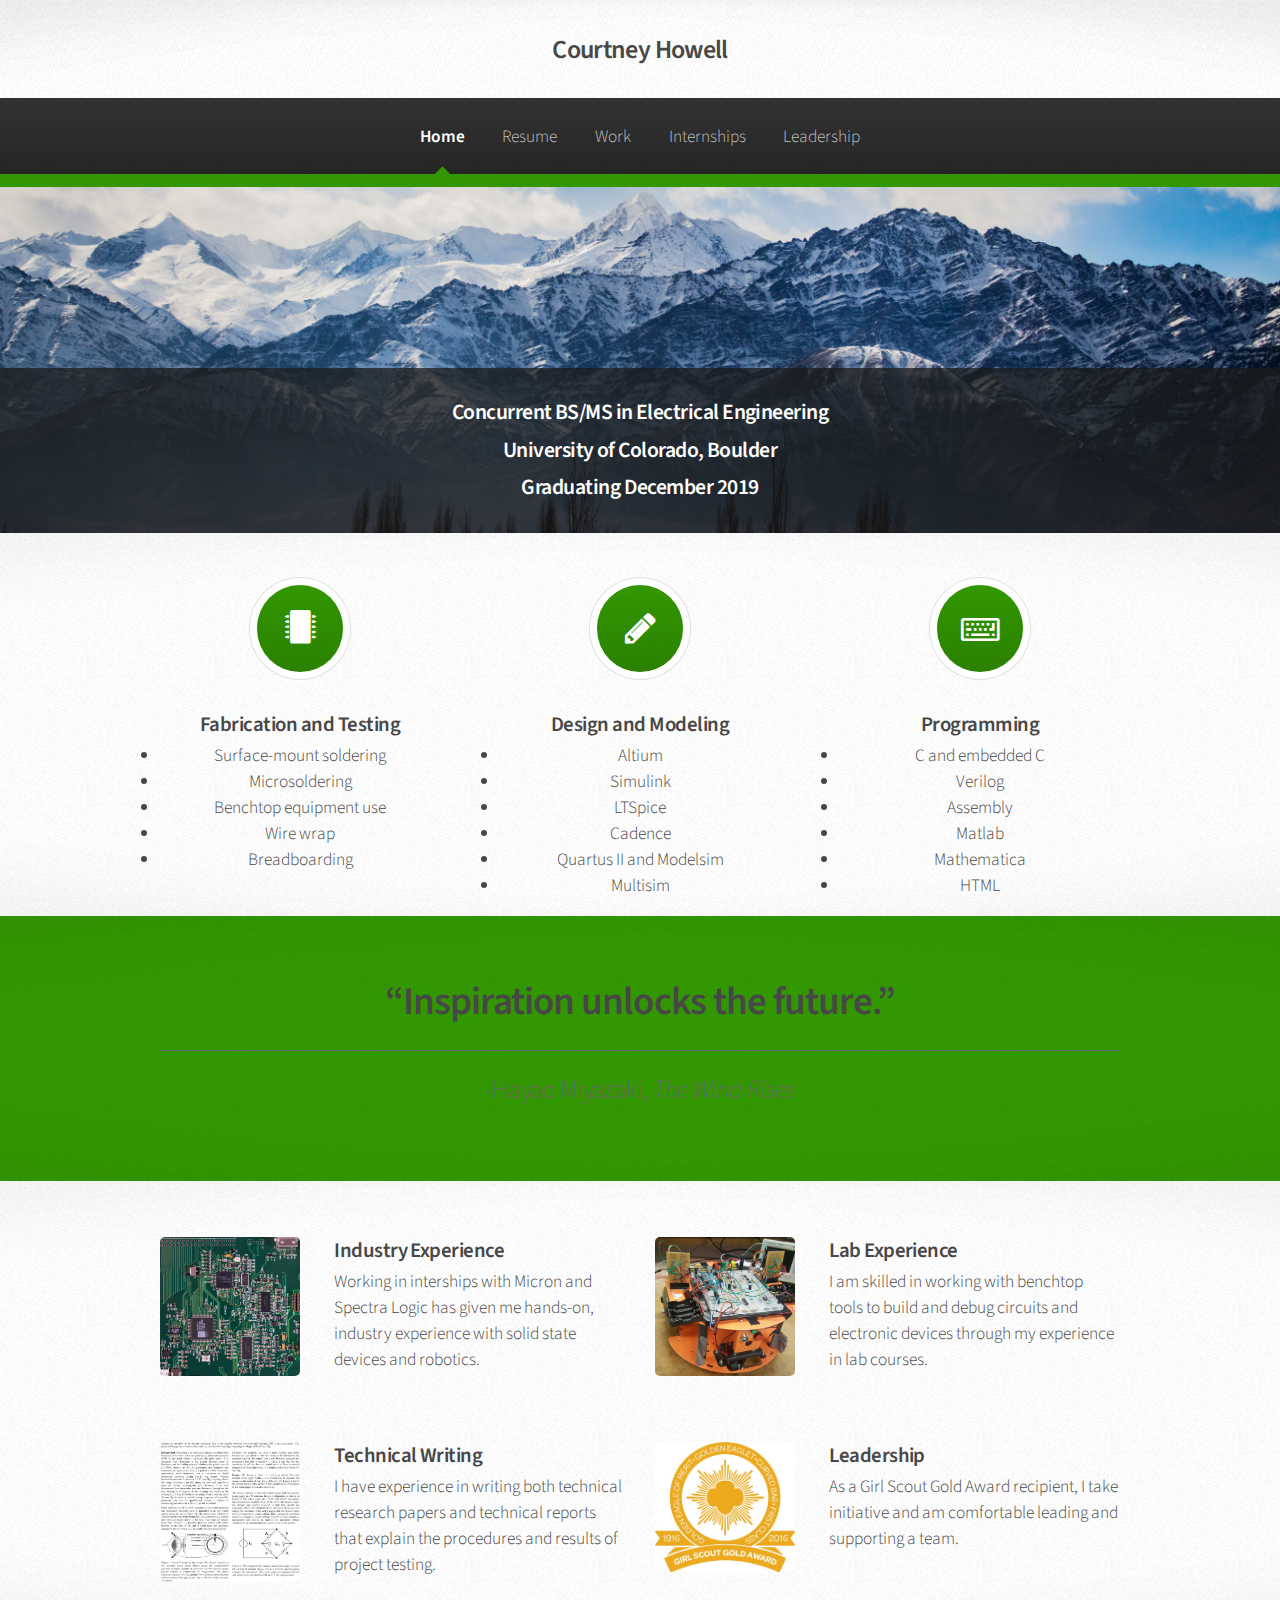
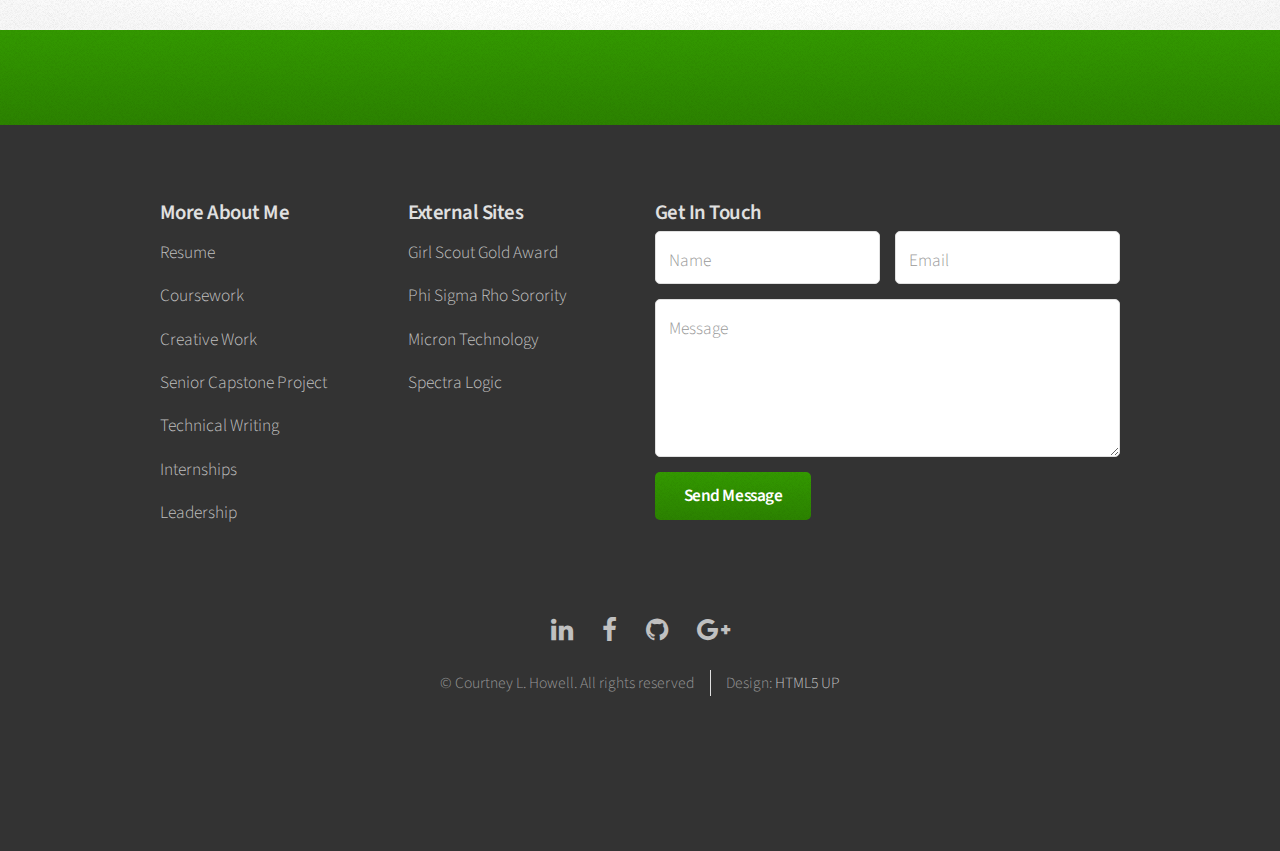
==== commit 70347bb1: "Update index.html" ====
--- a/index.html
+++ b/index.html
@@ -193,10 +193,10 @@
 							<section class="3u 6u$(narrower) 12u$(mobilep)">
 								<h3>External Sites</h3>
 								<ul class="links">
-									<li><a href="#">Girl Scout Gold Award</a></li>
-									<li><a href="#">Phi Sigma Rho Sorority</a></li>
-									<li><a href="#">Micron Technology</a></li>
-									<li><a href="#">Spectra Logic</a></li>
+									<li><a href="www.girlscouts.org/en/our-program/highest-awards/gold-award.html">Girl Scout Gold Award</a></li>
+									<li><a href="www.phisigmarho.org">Phi Sigma Rho Sorority</a></li>
+									<li><a href="www.micron.com">Micron Technology</a></li>
+									<li><a href="www.spectralogic.com">Spectra Logic</a></li>
 								</ul>
 							</section>
 							<section class="6u 12u(narrower)">
@@ -229,7 +229,7 @@
 
 					<!-- Icons -->
 						<ul class="icons">
-							<li><a href="https://www.linkedin.com/in/courtney-howell-999531134/" class="icon fa-linkedin"><span class="label">LinkedIn</span></a></li>
+							<li><a href="https://www.linkedin.com/in/courtney-howell-08/" class="icon fa-linkedin"><span class="label">LinkedIn</span></a></li>
 							<li><a href="#" class="icon fa-facebook"><span class="label">Facebook</span></a></li>
 							<li><a href="https://github.com/courtneyhowell" class="icon fa-github"><span class="label">GitHub</span></a></li>
 							<li><a href="#" class="icon fa-google-plus"><span class="label">Google+</span></a></li>
--- a/assets/css/main.css
+++ b/assets/css/main.css
@@ -1841,11 +1841,17 @@
 		margin: 0 0 1em 0;
 	}
 
-	h1, h2, h3, h4, h5, h6 {
+	h1, h2, h4, h5, h6 {
 		color: inherit;
 		font-weight: 600;
 		line-height: 1.75em;
 		margin-bottom: 1em;
+	}
+	h3 {
+		color: inherit;
+		font-weight: 600;
+		line-height: 1.75em;
+		margin-bottom: 0em;
 	}
 
 		h1 a, h2 a, h3 a, h4 a, h5 a, h6 a {
@@ -2505,7 +2511,7 @@
 /* Banner */
 
 	#banner {
-		background-image: url("../../images/banner.jpg");
+		background-image: url("../../images/mountains.jpg");
 		background-position: center center;
 		background-size: cover;
 		height: 28em;
@@ -2788,7 +2794,7 @@
 		/* Footer */
 
 			#footer {
-				padding: 3em 0 3em 0;
+				padding: 0 0 3em 0;
 			}
 
 				#footer .container {
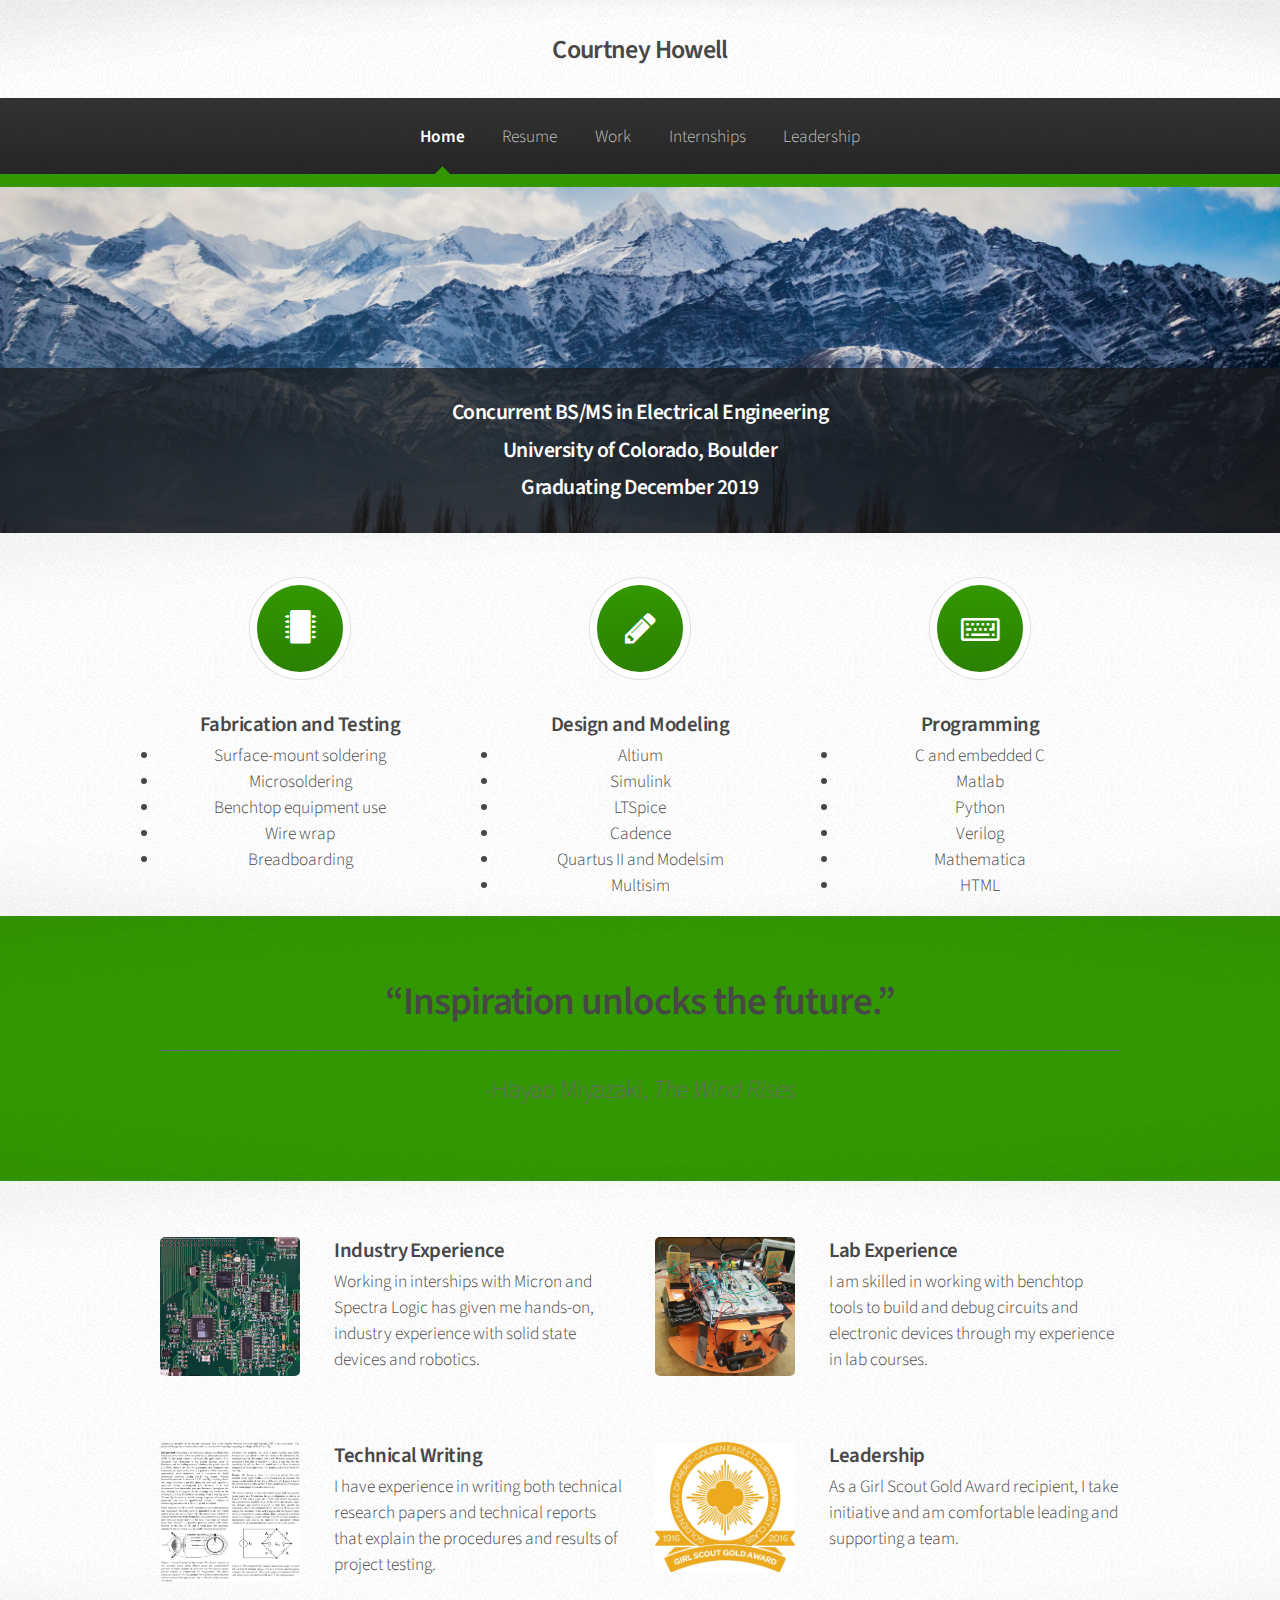
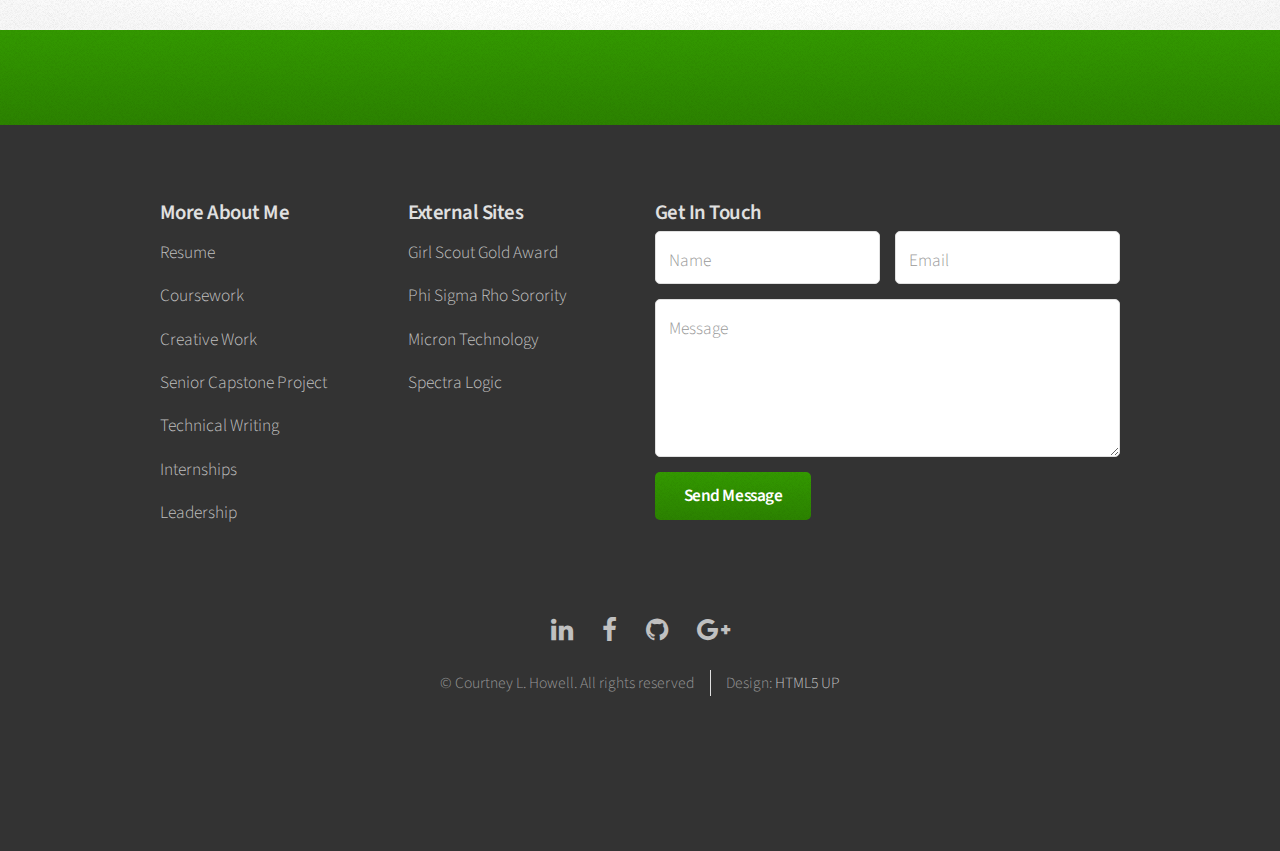
==== commit 5ccb6ddf: "Update index.html" ====
--- a/index.html
+++ b/index.html
@@ -41,8 +41,9 @@
 								<li>
 									<a href="internships.html">Internships</a>
 									<ul>
+										<li><a href="micron_internship.html">Micron - 2019</a></li>
+										<li><a href="micron_internship.html">Micron - 2018</a></li>
 										<li><a href="spectra_logic_internship.html">Spectra Logic - 2017</a></li>
-										<li><a href="micron_internship.html">Micron - 2018</a></li>
 									</ul>
 								</li>
 								<li>
@@ -98,9 +99,9 @@
 									<i class="icon major fa-keyboard-o"></i>
 									<h3>Programming</h3>
 									<li>C and embedded C</li>
+									<li>Matlab</li>
+									<li>Python</li>
 									<li>Verilog</li>
-									<li>Assembly</li>
-									<li>Matlab</li>
 									<li>Mathematica</li>
 									<li>HTML</li>
 								</div>
@@ -193,10 +194,10 @@
 							<section class="3u 6u$(narrower) 12u$(mobilep)">
 								<h3>External Sites</h3>
 								<ul class="links">
-									<li><a href="www.girlscouts.org/en/our-program/highest-awards/gold-award.html">Girl Scout Gold Award</a></li>
-									<li><a href="www.phisigmarho.org">Phi Sigma Rho Sorority</a></li>
-									<li><a href="www.micron.com">Micron Technology</a></li>
-									<li><a href="www.spectralogic.com">Spectra Logic</a></li>
+									<li><a href="https://www.girlscouts.org/en/our-program/highest-awards/gold-award.html">Girl Scout Gold Award</a></li>
+									<li><a href="http://www.phisigmarho.org">Phi Sigma Rho Sorority</a></li>
+									<li><a href="https://www.micron.com">Micron Technology</a></li>
+									<li><a href="https://www.spectralogic.com">Spectra Logic</a></li>
 								</ul>
 							</section>
 							<section class="6u 12u(narrower)">
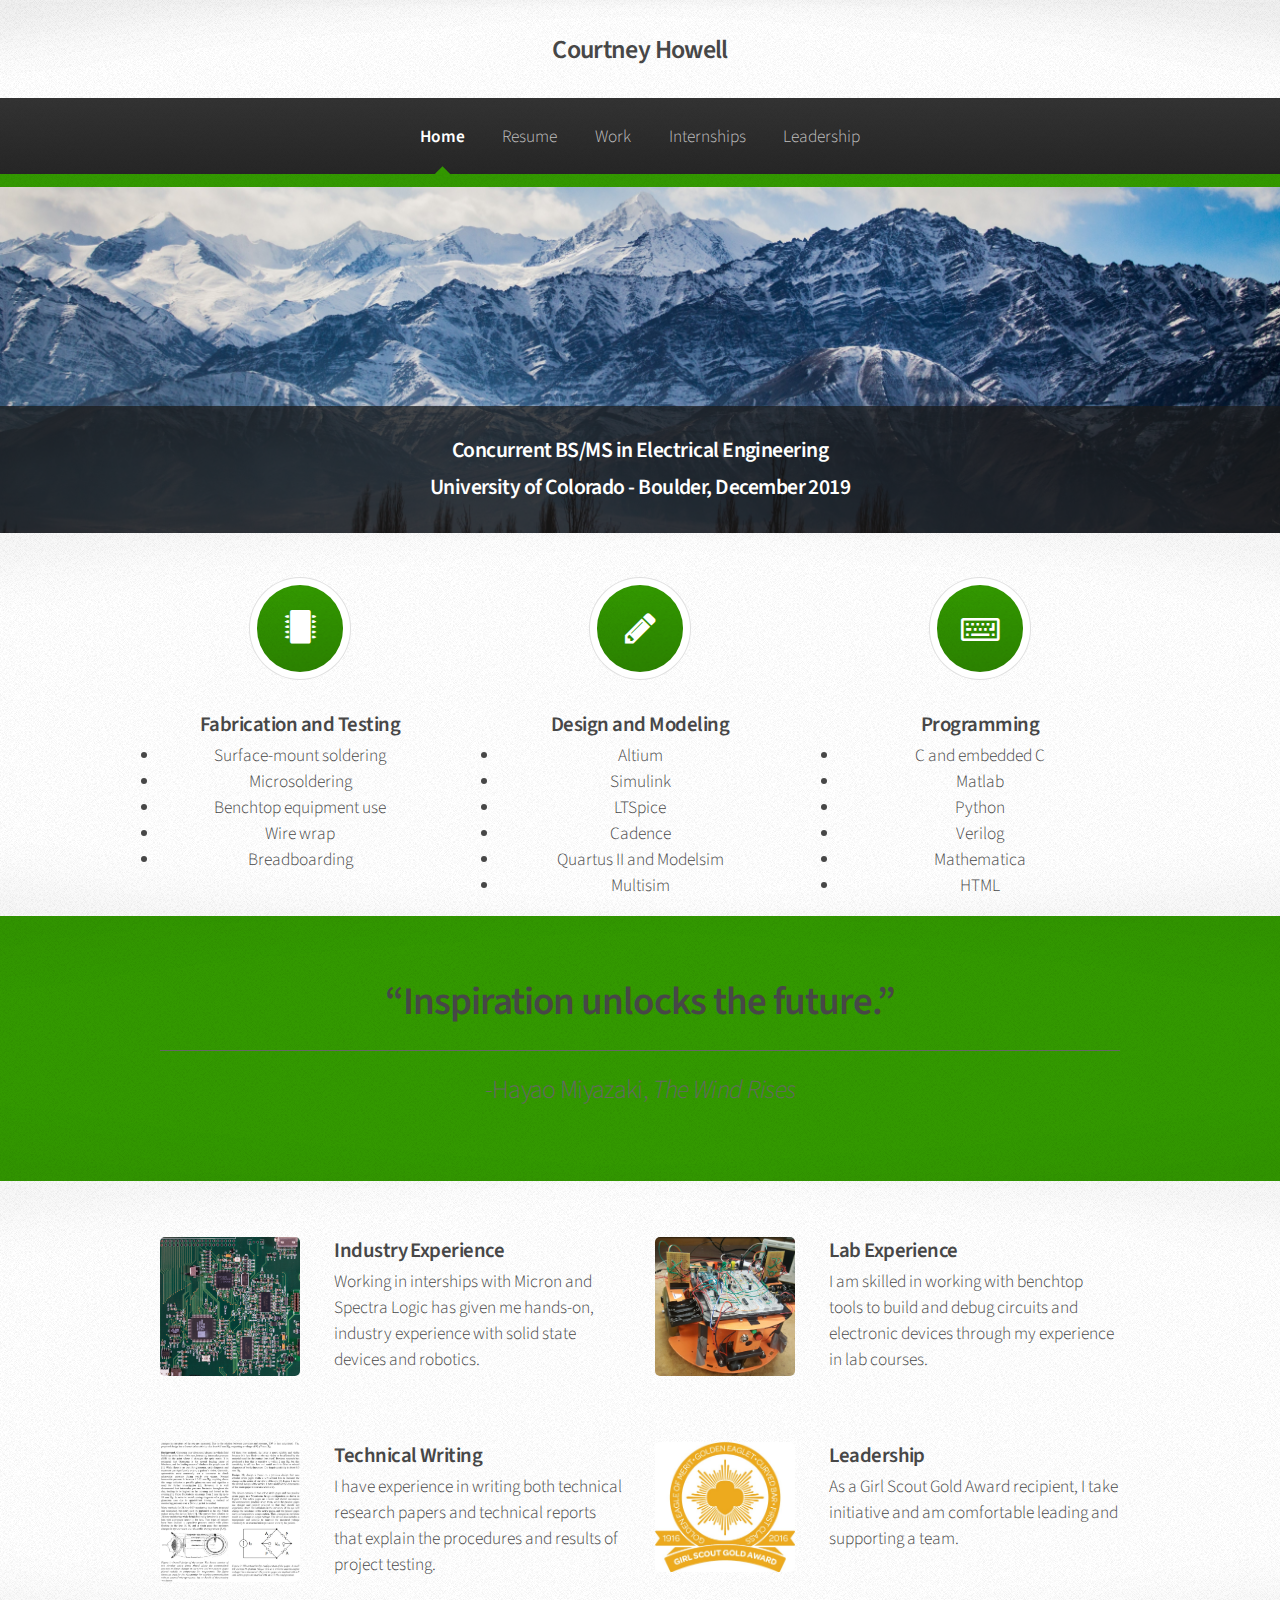
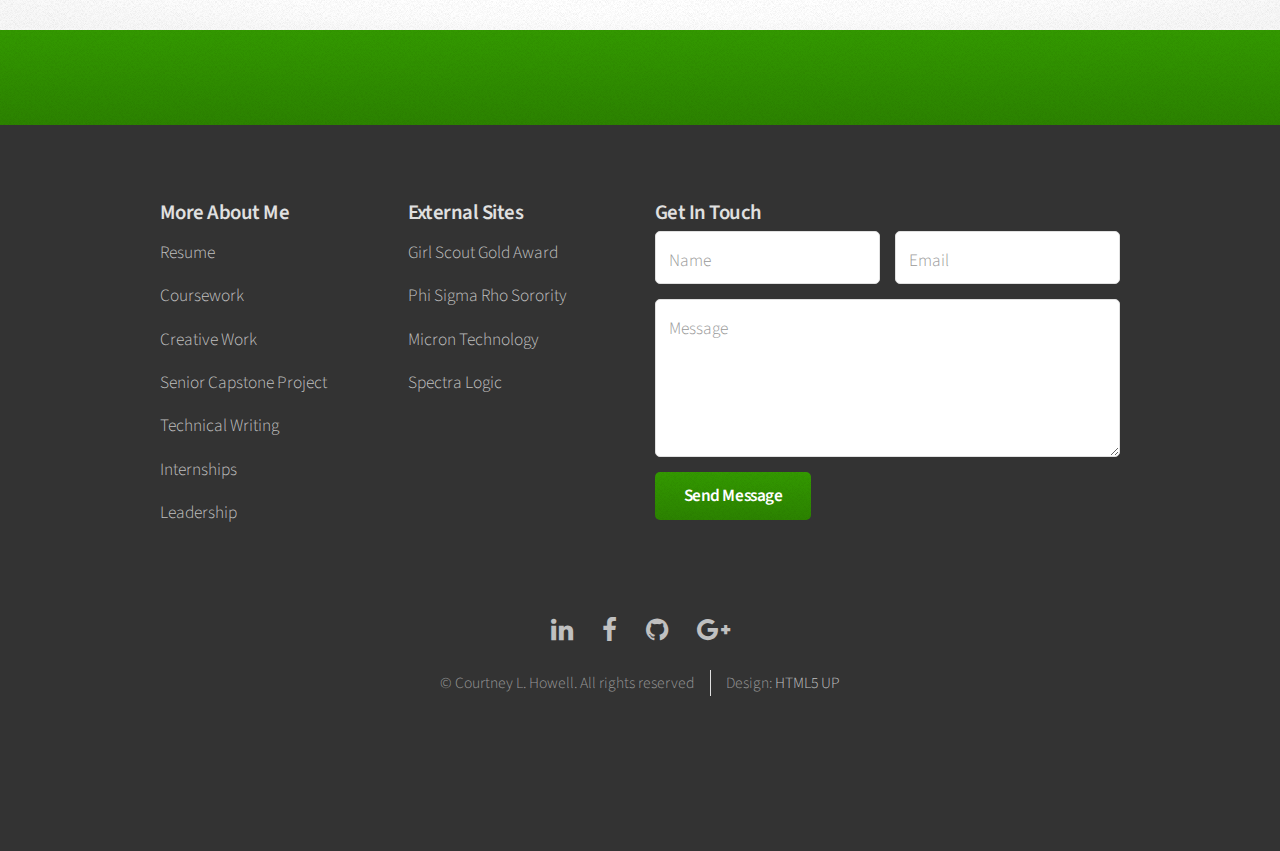
==== commit 3458a98b: "Update index.html" ====
--- a/index.html
+++ b/index.html
@@ -62,8 +62,7 @@
 				<section id="banner">
 					<header>
 						<h2>Concurrent BS/MS in Electrical Engineering<br>
-						University of Colorado, Boulder<br>
-						Graduating December 2019</h2>
+						University of Colorado - Boulder, December 2019</h2>
 					</header>
 				</section>
 
